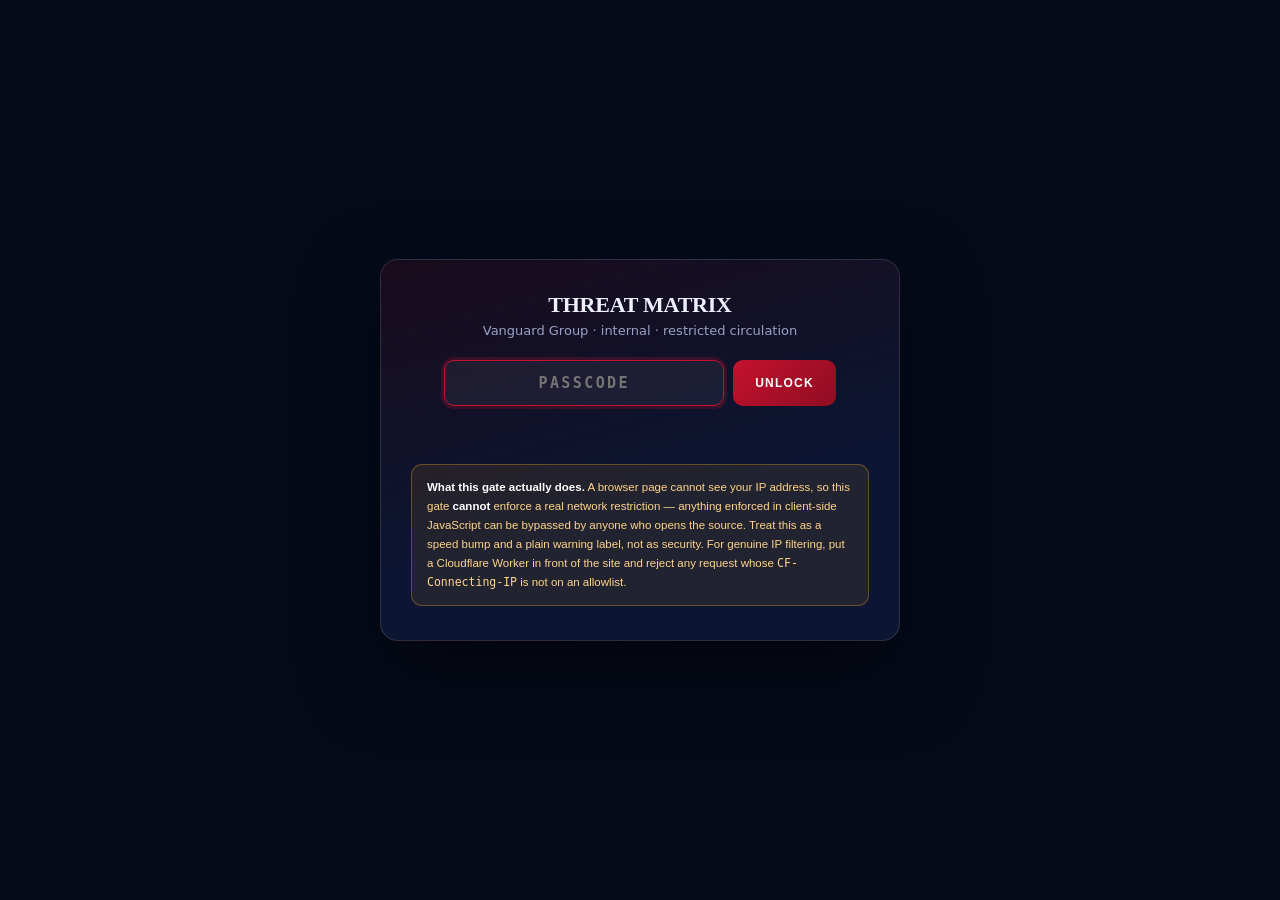
==== threat.html @ caf19727 "refactor: rename thread.html to threat.html, drop published IP from README - The page is a THREAT as" ====
<!DOCTYPE html>
<html lang="en">
<head>
<meta charset="utf-8">
<meta name="viewport" content="width=device-width,initial-scale=1">
<title>THREAT MATRIX — Vanguard Group (restricted)</title>
<meta name="robots" content="noindex,nofollow,noarchive">
<meta name="description" content="Restricted internal threat matrix.">
<link rel="stylesheet" href="styles.css?v=13">
<style>
  /* ---------- passcode gate ---------- */
  .gate{min-height:100vh;display:grid;place-items:center;padding:24px}
  .gate-card{
    width:min(520px,100%);padding:34px 30px;border-radius:18px;text-align:center;
    background:linear-gradient(165deg,rgba(196,18,46,.10),rgba(13,22,51,.96) 60%);
    border:1px solid rgba(255,255,255,.12);box-shadow:0 30px 80px rgba(0,0,0,.55);
  }
  .gate-card h1{margin:0 0 6px;font-size:22px;letter-spacing:-.01em}
  .gate-sub{margin:0 0 22px;color:var(--muted);font-size:13px}
  .gate-row{display:flex;gap:9px;justify-content:center}
  .gate-row input{
    flex:1;max-width:280px;padding:13px 15px;border-radius:10px;font:600 15px/1 ui-monospace,monospace;
    letter-spacing:.16em;text-align:center;color:var(--text);
    background:rgba(255,255,255,.05);border:1px solid rgba(255,255,255,.16);outline:none;
  }
  .gate-row input:focus{border-color:var(--red);box-shadow:0 0 0 3px rgba(196,18,46,.22)}
  .gate-row button{
    padding:13px 22px;border:0;border-radius:10px;cursor:pointer;
    font:800 12px/1 Inter,Arial,sans-serif;letter-spacing:.1em;color:#fff;
    background:linear-gradient(135deg,#C4122E,#8f0d22);
  }
  .gate-msg{min-height:20px;margin:14px 0 0;font:700 12px/1.4 Inter,Arial,sans-serif;color:#ff8fa8}
  .gate-msg.ok{color:#4ade80}
  .gate-warn{
    margin-top:24px;padding:13px 15px;border-radius:11px;text-align:left;
    background:rgba(255,176,32,.09);border:1px solid rgba(255,176,32,.3);
    font:500 11.5px/1.65 Inter,Arial,sans-serif;color:#ffd489;
  }
  .gate-warn b{color:#fff}

  /* ---------- matrix shell ---------- */
  .mx{max-width:1180px;margin:0 auto;padding:30px 20px 70px}
  .mx-head{display:flex;flex-wrap:wrap;gap:14px;align-items:center;justify-content:space-between;margin-bottom:26px}
  .mx-tag{
    display:inline-flex;align-items:center;gap:8px;padding:6px 13px;border-radius:999px;
    font:800 10px/1 Inter,Arial,sans-serif;letter-spacing:.16em;color:#fff;
    background:linear-gradient(90deg,#ff2d55,#8f0d22);
  }
  .mx-title{font-size:27px;margin:10px 0 4px;letter-spacing:-.02em}
  .mx-meta{color:var(--muted);font:600 11.5px/1.6 ui-monospace,monospace}
  .mx-lock{
    padding:8px 13px;border-radius:9px;cursor:pointer;
    font:700 11px/1 Inter,Arial,sans-serif;letter-spacing:.06em;
    color:var(--muted);background:rgba(255,255,255,.05);border:1px solid rgba(255,255,255,.14);
  }
  .mx-lock:hover{color:#fff;border-color:var(--red)}

  /* threat banner */
  .threat{
    position:relative;overflow:hidden;border-radius:15px;padding:20px 22px;margin-bottom:22px;
    background:linear-gradient(150deg,rgba(255,45,85,.16),rgba(13,22,51,.95) 62%);
    border:1px solid rgba(255,45,85,.42);
  }
  .threat::after{
    content:"";position:absolute;left:0;right:0;top:0;height:3px;
    background:linear-gradient(90deg,transparent,#ff2d55,#ffb020,#ff2d55,transparent);
    background-size:220% 100%;animation:sweep 3.2s linear infinite;
  }
  @keyframes sweep{0%{background-position:0 0}100%{background-position:220% 0}}
  .threat h3{margin:0 0 4px;font-size:16px;letter-spacing:.02em}
  .threat .axes{display:flex;flex-wrap:wrap;gap:9px;margin-top:13px}
  .axis{
    flex:1 1 230px;padding:12px 14px;border-radius:11px;
    background:rgba(0,0,0,.3);border:1px solid rgba(255,255,255,.12);
  }
  .axis small{display:block;font:800 9px/1.4 Inter,Arial,sans-serif;letter-spacing:.15em;color:var(--muted);margin-bottom:5px}
  .axis strong{display:block;font:800 14px/1.35 Inter,Arial,sans-serif;color:#fff}
  .axis .sub{margin-top:5px;font:600 11px/1.5 ui-monospace,monospace;color:#c9cfe8}

  /* corp dossier */
  .corp{
    margin-bottom:20px;border-radius:15px;overflow:hidden;
    background:rgba(13,22,51,.86);border:1px solid rgba(255,255,255,.1);
  }
  .corp-banner{
    position:relative;height:132px;display:flex;align-items:center;gap:18px;padding:0 22px;
    background:
      radial-gradient(1200px 200px at 12% 0%,rgba(199,0,0,.34),transparent 62%),
      linear-gradient(120deg,#180609,#0a1230 70%);
    border-bottom:1px solid rgba(255,255,255,.1);
  }
  .corp-banner::before{
    content:"";position:absolute;inset:0;pointer-events:none;opacity:.5;
    background:repeating-linear-gradient(115deg,rgba(255,255,255,.045) 0 2px,transparent 2px 16px);
  }
  .corp-logo{
    position:relative;flex:0 0 auto;width:78px;height:78px;border-radius:13px;
    display:grid;place-items:center;padding:9px;
    background:rgba(0,0,0,.45);border:1px solid rgba(255,255,255,.16);
  }
  .corp-logo img{max-width:100%;max-height:100%;object-fit:contain;filter:drop-shadow(0 4px 12px rgba(0,0,0,.6))}
  .corp-logo .fallback{font:800 15px/1.15 Inter,Arial,sans-serif;color:#fff;text-align:center;letter-spacing:.04em}
  .corp-id{position:relative}
  .corp-id h4{margin:0 0 5px;font-size:20px;color:#fff;letter-spacing:-.01em}
  .corp-id .meta{font:600 11.5px/1.6 ui-monospace,monospace;color:#c9cfe8}
  .corp-id .tags{display:flex;flex-wrap:wrap;gap:6px;margin-top:9px}
  .chip{
    padding:3px 9px;border-radius:999px;
    font:800 9px/1.7 Inter,Arial,sans-serif;letter-spacing:.12em;
    color:#cfe0ff;background:rgba(120,160,255,.14);border:1px solid rgba(120,160,255,.34);
  }
  .chip.red{color:#ffb3c1;background:rgba(255,45,85,.15);border-color:rgba(255,45,85,.42)}
  .chip.amber{color:#ffd489;background:rgba(255,176,32,.14);border-color:rgba(255,176,32,.4)}
  .corp-desc{padding:15px 22px 0;color:#c9cfe8;font:500 13px/1.7 Inter,Arial,sans-serif}
  .mx-grid{display:grid;gap:16px;grid-template-columns:repeat(auto-fit,minmax(300px,1fr));padding:16px 22px 20px}
  .panel{border-radius:12px;padding:14px 15px;background:rgba(255,255,255,.035);border:1px solid rgba(255,255,255,.1)}
  .panel h5{margin:0 0 11px;font:800 10px/1.4 Inter,Arial,sans-serif;letter-spacing:.15em;color:var(--muted)}
  .kv{display:flex;justify-content:space-between;gap:12px;padding:5px 0;border-bottom:1px dashed rgba(255,255,255,.08)}
  .kv:last-child{border-bottom:0}
  .kv span{font:500 11.5px/1.5 Inter,Arial,sans-serif;color:var(--muted)}
  .kv b{font:700 12.5px/1.5 ui-monospace,monospace;color:#eef1ff;text-align:right;word-break:break-word}
  .kv b.warn{color:#ffd489}
  .kv b.bad{color:#ff8fa8}
  .holders{display:grid;gap:7px}
  .holder{display:grid;grid-template-columns:1fr auto;gap:8px;align-items:center}
  .holder .nm{font:600 11.5px/1.4 Inter,Arial,sans-serif;color:#eef1ff;overflow:hidden;text-overflow:ellipsis;white-space:nowrap}
  .holder .pc{font:700 11px/1.4 ui-monospace,monospace;color:#c9cfe8}
  .hbar{grid-column:1/-1;height:4px;border-radius:3px;background:rgba(255,255,255,.09);overflow:hidden}
  .hbar i{display:block;height:100%;background:linear-gradient(90deg,#C4122E,#ff6b6b)}
  table.mx{width:100%;border-collapse:collapse;font:500 11.5px/1.5 Inter,Arial,sans-serif}
  table.mx th{
    text-align:left;padding:7px 8px;font:800 9px/1.4 Inter,Arial,sans-serif;letter-spacing:.13em;
    color:var(--muted);border-bottom:1px solid rgba(255,255,255,.12);text-transform:uppercase;
  }
  table.mx td{padding:7px 8px;border-bottom:1px solid rgba(255,255,255,.055);color:#dfe4f7}
  table.mx td.num{text-align:right;font-family:ui-monospace,monospace;white-space:nowrap}
  .mx-note{margin:16px 22px 20px;padding:11px 13px;border-radius:10px;background:rgba(255,176,32,.09);
    border:1px solid rgba(255,176,32,.3);font:500 11.5px/1.65 Inter,Arial,sans-serif;color:#ffd489}
  .mx-foot{margin-top:26px;padding-top:16px;border-top:1px solid rgba(255,255,255,.09);
    color:var(--muted);font:500 11px/1.7 Inter,Arial,sans-serif}
  .hidden{display:none !important}
</style>
</head>
<body>

<!-- ================= PASSCODE GATE ================= -->
<div class="gate" id="gate">
  <div class="gate-card">
    <h1>THREAT MATRIX</h1>
    <p class="gate-sub">Vanguard Group &middot; internal &middot; restricted circulation</p>
    <div class="gate-row">
      <input id="pw" type="password" inputmode="text" autocomplete="off" placeholder="PASSCODE" aria-label="Passcode">
      <button id="go" type="button">UNLOCK</button>
    </div>
    <p class="gate-msg" id="msg"></p>
    <div class="gate-warn">
      <b>What this gate actually does.</b> A browser page cannot see your IP address, so this
      gate <b>cannot</b> enforce a real network restriction — anything enforced in client-side
      JavaScript can be bypassed by anyone who opens the source. Treat this as a speed bump and a
      plain warning label, not as security. For genuine IP filtering, put a Cloudflare Worker in
      front of the site and reject any request whose <code>CF-Connecting-IP</code> is not on an
      allowlist.
    </div>
  </div>
</div>

<!-- ================= MATRIX ================= -->
<div class="hidden" id="matrix">
  <div class="mx">
    <div class="mx-head">
      <div>
        <span class="mx-tag">◈ COUNTER-THREAT ASSESSMENT</span>
        <h1 class="mx-title">Threat Matrix — <span style="color:#ff8fa8">Umbrella Corporation &amp; Technologies</span></h1>
        <div class="mx-meta" id="mxMeta">loading…</div>
      </div>
      <button class="mx-lock" id="relock" type="button">◈ RE-LOCK</button>
    </div>

    <section class="threat">
      <h3>&#9888; THREAT ASSESSMENT</h3>
      <div class="mx-meta" id="threatBasis"></div>
      <div class="axes" id="threatAxes"></div>
    </section>

    <div id="corps"></div>

    <div class="mx-foot">
      <b>Source of truth.</b> Every figure on this page is read from <code>data/umbrella.json</code>,
      generated by <code>tools/fetch-umbrella.mjs</code> against the AHD public v1 API and refreshed on
      the same 15-minute cycle as the main site. Nothing here is hand-entered.
      <br><br>
      <b>Banner limitation.</b> The AHD public endpoint exposes <code>logoUrl</code> and
      <code>brandColor</code> but <b>not</b> the corporation hero banner
      (<code>headerImageUrl</code>), which is only served from the cookie-authenticated in-game
      endpoint. Banners here are therefore generated from each corporation's registered brand colour
      rather than fetched, and <code>bannerUrl</code> is recorded as <code>null</code> in the data file.
      <br><br>
      <a href="index.html" style="color:#4f7bd6">&larr; Back to the Vanguard Group site</a>
    </div>
  </div>
</div>

<script>
(function () {
  'use strict';
  // SHA-256 of the passcode. The plaintext passcode is never stored in this file.
  var PW_HASH = '75bc1bc63fd61e6882198b454a2a4ad321d452ae698954132d033514d502a3bb';
  var SESSION_KEY = 'vg.threat.unlocked';
  var $ = function (s) { return document.querySelector(s); };

  function b64(buf) {
    var b = new Uint8Array(buf), s = '';
    for (var i = 0; i < b.length; i++) s += String.fromCharCode(b[i]);
    return btoa(s);
  }
  function sha256(str) {
    return crypto.subtle.digest('SHA-256', new TextEncoder().encode(str)).then(b64).then(function (h) {
      var hex = '';
      for (var i = 0; i < h.length; i++) hex += ('0' + h.charCodeAt(i).toString(16)).slice(-2);
      return hex;
    });
  }

  var unlocked = false;
  function unlock() {
    $('#gate').classList.add('hidden');
    $('#matrix').classList.remove('hidden');
    unlocked = true;
    render();
  }
  function lock() {
    sessionStorage.removeItem(SESSION_KEY);
    $('#matrix').classList.add('hidden');
    $('#gate').classList.remove('hidden');
    $('#pw').value = '';
    unlocked = false;
  }

  function attempt() {
    var v = $('#pw').value.trim();
    var msg = $('#msg');
    if (!v) { msg.textContent = 'Enter the passcode.'; msg.classList.remove('ok'); return; }
    sha256(v).then(function (h) {
      if (h === PW_HASH) {
        msg.textContent = 'ACCESS GRANTED';
        msg.classList.add('ok');
        try { sessionStorage.setItem(SESSION_KEY, '1'); } catch (e) {}
        setTimeout(unlock, 220);
      } else {
        msg.textContent = 'ACCESS DENIED — incorrect passcode.';
        msg.classList.remove('ok');
        $('#pw').select();
      }
    }).catch(function () {
      msg.textContent = 'Could not verify (needs a secure context).';
    });
  }
  $('#go').addEventListener('click', attempt);
  $('#pw').addEventListener('keydown', function (e) { if (e.key === 'Enter') attempt(); });
  $('#relock').addEventListener('click', lock);

  // ---------- rendering ----------
  var DATA = null;
  var fmt = function (n) {
    if (n == null || !isFinite(n)) return 'n/a';
    var a = Math.abs(n);
    return a >= 1e9 ? '$' + (n / 1e9).toFixed(2) + 'B'
      : a >= 1e6 ? '$' + (n / 1e6).toFixed(2) + 'M'
        : a >= 1e3 ? '$' + (n / 1e3).toFixed(1) + 'K'
          : '$' + Math.round(n).toLocaleString('en-US');
  };
  var esc = function (t) {
    return String(t == null ? '' : t).replace(/&/g, '&amp;').replace(/</g, '&lt;')
      .replace(/>/g, '&gt;').replace(/"/g, '&quot;');
  };
  var pct = function (n) { return n == null ? 'n/a' : n.toFixed(2) + '%'; };

  function axisCard(name, label, a, corps) {
    return '<div class="axis"><small>' + label + '</small>' +
      '<strong>' + esc(name) + '</strong>' +
      '<div class="sub">' + a.sectorCount + ' sectors &middot; ' +
      a.workers.toLocaleString('en-US') + ' workers<br>' +
      'anchor revenue ' + Math.round(a.revenue).toLocaleString('en-US') + ' / game day</div></div>';
  }

  function render() {
    if (!DATA) {
      fetch('data/umbrella.json?t=' + Date.now(), { cache: 'no-store' })
        .then(function (r) { if (!r.ok) throw new Error('HTTP ' + r.status); return r.json(); })
        .then(function (d) { DATA = d; paint(); })
        .catch(function (e) {
          $('#mxMeta').textContent = 'Could not load data/umbrella.json (' + e.message + ')';
        });
      return;
    }
    paint();
  }

  function paint() {
    var d = DATA, t = d.threat, g = d.group;
    $('#mxMeta').textContent = 'threat ' + t.classification + ' · turn ' + d.game.currentTurn +
      ' (' + d.game.gameDateLabel + ') · snapshot ' + new Date(d.updatedAt).toISOString().slice(0, 16).replace('T', ' ') + 'Z · ' +
      g.count + ' registered corporations';
    $('#threatBasis').textContent = t.basis + ' ' + t.bannerNote;

    $('#threatAxes').innerHTML =
      axisCard(t.threat.primary, 'PRIMARY THREAT', g.threatAxes.military) +
      axisCard(t.threat.secondary, 'SECONDARY THREAT', g.threatAxes.biochemical);

    $('#corps').innerHTML = d.corporations.map(function (c) {
      var logo = c.logoUrl
        ? '<img src="' + esc(c.logoUrl) + '" alt="' + esc(c.name) + '">'
        : '<span class="fallback">' + esc(c.name.split(' ')[0]) + '</span>';
      var brand = esc(c.brandColor || '#c70000');

      var kv = function (k, v, cls) {
        return '<div class="kv"><span>' + k + '</span><b class="' + (cls || '') + '">' + v + '</b></div>';
      };

      var holders = c.shareholders.slice(0, 8).map(function (h) {
        return '<div class="holder"><span class="nm">' + esc(h.name || 'unknown') + '</span>' +
          '<span class="pc">' + h.pct + '%</span>' +
          '<span class="hbar"><i style="width:' + Math.max(1, Math.min(100, h.pct)) + '%"></i></span></div>';
      }).join('');

      var rows = Object.keys(c.sectorsByType).sort(function (a, b) {
        return c.sectorsByType[b].revenue - c.sectorsByType[a].revenue;
      }).map(function (k) {
        var v = c.sectorsByType[k];
        var flag = THREAT_FLAG[k] || '';
        return '<tr><td>' + esc(k) + (flag ? ' ' + flag : '') + '</td>' +
          '<td class="num">' + v.sectorCount + '</td>' +
          '<td class="num">' + v.workers.toLocaleString('en-US') + '</td>' +
          '<td class="num">' + Math.round(v.revenue).toLocaleString('en-US') + '</td></tr>';
      }).join('');

      var liquid = c.cashOnHand != null && c.marketCapUsd ? (c.cashOnHand / c.marketCapUsd) * 100 : null;
      var liqCls = liquid == null ? '' : liquid < 0.2 ? 'bad' : liquid < 1 ? 'warn' : '';

      return '<article class="corp">' +
        '<div class="corp-banner" style="box-shadow:inset 0 -1px 0 ' + brand + '33">' +
          '<div class="corp-logo">' + logo + '</div>' +
          '<div class="corp-id"><h4>' + esc(c.name) + '</h4>' +
            '<div class="meta">CORP #' + c.id + ' · ' + esc(c.typeLabel || c.type || '') + ' · HQ ' +
              esc(c.headquartersState || c.countryId || '?') + ' · CEO ' + esc(c.ceo || 'vacant') + '</div>' +
            '<div class="tags">' +
              '<span class="chip">MARKET CAP ' + fmt(c.marketCapUsd) + '</span>' +
              '<span class="chip">REV ' + fmt(c.revenueUsd) + '/DAY</span>' +
              '<span class="chip">MARGIN ' + pct(c.marginPct) + '</span>' +
              '<span class="chip">WORKERS ' + (c.workers || 0).toLocaleString('en-US') + '</span>' +
              (c.creditRating ? '<span class="chip">RATING ' + esc(c.creditRating) + '</span>' : '') +
              (c.publicFloatPct != null ? '<span class="chip">FLOAT ' + c.publicFloatPct + '%</span>' : '') +
              (c.threatAxes.military.sectorCount ? '<span class="chip red">DEFENSE ×' + c.threatAxes.military.sectorCount + '</span>' : '') +
              (c.threatAxes.biochemical.sectorCount ? '<span class="chip red">CHEM/HEALTH ×' + c.threatAxes.biochemical.sectorCount + '</span>' : '') +
              (c.defaultedBonds ? '<span class="chip amber">BOND DEFAULT</span>' : '') +
            '</div>' +
          '</div>' +
        '</div>' +
        (c.description ? '<p class="corp-desc">' + esc(c.description) + '</p>' : '') +
        '<div class="mx-grid">' +
          '<div class="panel"><h5>FINANCIALS (USD)</h5>' +
            kv('Revenue / game day', fmt(c.revenueUsd)) +
            kv('Operating income', c.operatingIncome == null ? 'n/a' : '$' + Math.round(c.operatingIncome * (c.revenueUsd && c.revenue ? c.revenueUsd / c.revenue : 1)).toLocaleString('en-US')) +
            kv('Operating margin', pct(c.marginPct), c.marginPct != null && c.marginPct < 10 ? 'bad' : '') +
            kv('Market cap', fmt(c.marketCapUsd)) +
            kv('Cash on hand', fmt(c.cashOnHand), liqCls) +
            kv('Total debt', fmt(c.totalDebt)) +
            kv('Cash / market cap', pct(liquid), liqCls) +
            kv('Dividend rate', c.dividendRate != null ? c.dividendRate + '%' : '—') +
            kv('Local figures', c.currency + ' · anchor ' + Math.round(c.revenue || 0).toLocaleString('en-US') + '/day') +
          '</div>' +
          '<div class="panel"><h5>SHARE REGISTER</h5>' +
            kv('Share price', c.sharePrice == null ? 'n/a' : '$' + Number(c.sharePrice).toLocaleString('en-US')) +
            kv('Total shares', c.totalShares == null ? 'n/a' : Number(c.totalShares).toLocaleString('en-US')) +
            kv('Public float', c.publicFloatPct == null ? 'n/a' : c.publicFloatPct + '%') +
            kv('Credit rating', esc(c.creditRating || 'n/a') + (c.creditScore != null ? ' (' + c.creditScore + ')' : '')) +
            '<div style="height:9px"></div>' + (holders || '<span class="kv"><span>no register</span></span>') +
          '</div>' +
          '<div class="panel"><h5>SECTOR FOOTPRINT</h5>' +
            '<table class="mx"><thead><tr><th>Type</th><th style="text-align:right">#</th>' +
              '<th style="text-align:right">Workers</th><th style="text-align:right">Anchor rev/day</th></tr></thead>' +
              '<tbody>' + rows + '</tbody></table>' +
          '</div>' +
        '</div>' +
        (c.bannerUrl ? '' : '<p class="mx-note">Hero banner unavailable from the public API for this corporation — the banner strip above is generated from its registered brand colour ' + brand + ' instead of a fetched image.</p>') +
      '</article>';
    }).join('');
  }

  var THREAT_FLAG = {
    defense: '<span style="color:#ff8fa8">&#9679; MILITARY</span>',
    chemical_industries: '<span style="color:#ff8fa8">&#9679; BIOCHEM</span>',
    healthcare: '<span style="color:#ff8fa8">&#9679; BIOCHEM</span>'
  };

  if (location.protocol !== 'file:') {
    try { if (sessionStorage.getItem(SESSION_KEY) === '1') unlock(); } catch (e) {}
  }
  $('#pw').focus();
})();
</script>
</body>
</html>
---- styles.css ----
:root{
  --bg:#060b1a; --bg2:#0a1230; --card:#0d1633; --line:rgba(255,255,255,.09);
  --red:#C4122E; --red2:#8f0d22; --gold:#d4a94e; --text:#eef1ff; --muted:#9aa3c7;
  --green:#22c55e; --amber:#f59e0b; --radius:18px;
}
*{box-sizing:border-box}
html{scroll-behavior:smooth}
body{margin:0;background:var(--bg);color:var(--text);font-family:Inter,system-ui,-apple-system,Segoe UI,Roboto,Arial,sans-serif;overflow-x:hidden}
a{color:#ffb3c0}
h1,h2{font-family:"Playfair Display",Inter,serif;line-height:1.02;letter-spacing:-.02em}
h1{font-size:clamp(2.6rem,6vw,4.8rem);margin:18px 0}
h2{font-size:clamp(1.9rem,3.6vw,2.9rem);margin:10px 0 8px}
.red{color:#ff4d67}
.bg-grid{position:fixed;inset:0;background-image:linear-gradient(rgba(255,255,255,.035) 1px,transparent 1px),linear-gradient(90deg,rgba(255,255,255,.035) 1px,transparent 1px);background-size:44px 44px;mask-image:radial-gradient(ellipse 90% 70% at 50% 0%,black 40%,transparent 100%);pointer-events:none;z-index:0}
.bg-glow{position:fixed;inset:0;background:radial-gradient(700px 380px at 20% 0%,rgba(196,18,46,.28),transparent 70%),radial-gradient(600px 400px at 90% 20%,rgba(62,80,255,.18),transparent 70%);pointer-events:none;z-index:0}
main,header.topbar,footer{position:relative;z-index:1}
.topbar{display:flex;gap:10px;align-items:center;justify-content:center;padding:9px 16px;font-size:.82rem;background:linear-gradient(90deg,#12060b,#2a0a14,#12060b);border-bottom:1px solid var(--line);color:#ffd7de;text-align:center}
.topbar a{color:#fff;font-weight:700}
.pulse-dot{width:9px;height:9px;border-radius:50%;background:var(--green);box-shadow:0 0 0 0 rgba(34,197,94,.7);animation:pulse 1.8s infinite}
@keyframes pulse{70%{box-shadow:0 0 0 10px rgba(34,197,94,0)}100%{box-shadow:0 0 0 0 rgba(34,197,94,0)}}
.nav{position:sticky;top:0;z-index:50;background:rgba(6,11,26,.82);backdrop-filter:blur(14px);border-bottom:1px solid var(--line)}
.nav-inner{max-width:1180px;margin:0 auto;display:flex;align-items:center;justify-content:space-between;padding:12px 20px}
.brand{display:flex;align-items:center;gap:12px;text-decoration:none;color:var(--text)}
.brand-mark svg{width:42px;height:42px;display:block}
.brand-text strong{display:block;font-size:1.15rem;letter-spacing:2px}
.brand-text small{display:block;font-size:.62rem;letter-spacing:2.2px;color:var(--muted)}
.nav-links{display:flex;gap:22px;align-items:center}
.nav-links a{color:var(--muted);text-decoration:none;font-weight:600;font-size:.92rem}
.nav-links a:hover{color:#fff}
.btn{display:inline-flex;align-items:center;justify-content:center;gap:8px;border-radius:12px;padding:10px 18px;font-weight:800;text-decoration:none;border:1px solid transparent;cursor:pointer;font-size:.92rem;transition:.18s}
.btn-red{background:linear-gradient(180deg,#e01a3a,var(--red));color:#fff;box-shadow:0 8px 28px rgba(196,18,46,.4)}
.btn-red:hover{transform:translateY(-1px);filter:brightness(1.08)}
.btn-ghost{background:rgba(255,255,255,.06);color:#fff;border-color:var(--line)}
.btn-ghost:hover{background:rgba(255,255,255,.12)}
.btn-lg{padding:14px 24px;font-size:1rem;border-radius:14px}
.btn-sm{padding:8px 14px;font-size:.82rem}
.nav-toggle{display:none;background:none;border:1px solid var(--line);color:#fff;border-radius:10px;padding:8px 12px}
.mobile-menu{display:none;flex-direction:column;padding:10px 20px 16px;gap:10px}
.mobile-menu a{color:#fff;text-decoration:none;padding:10px;background:rgba(255,255,255,.05);border-radius:10px}
.hero{padding:34px 0 0}
.hero-inner{max-width:1180px;margin:0 auto;display:grid;grid-template-columns:1.05fr .95fr;gap:36px;padding:28px 20px 20px;align-items:start}
.badge-row{display:flex;gap:10px;flex-wrap:wrap}
.badge{font-size:.72rem;font-weight:800;letter-spacing:1.2px;padding:8px 12px;border-radius:999px}
.badge-red{background:rgba(196,18,46,.18);border:1px solid rgba(196,18,46,.5);color:#ff8fa3}
.badge-ghost{background:rgba(255,255,255,.06);border:1px solid var(--line);color:var(--muted)}
.lede{color:#c6cdeeff;font-size:1.08rem;line-height:1.65;max-width:560px}
.lede a{color:#fff}
.hero-cta{display:flex;gap:12px;margin:22px 0;flex-wrap:wrap}
.hero-reqs{display:flex;gap:0;border:1px solid var(--line);border-radius:16px;overflow:hidden;background:rgba(255,255,255,.03);max-width:560px}
.hero-reqs div{flex:1;padding:14px;text-align:center;border-right:1px solid var(--line)}
.hero-reqs div:last-child{border-right:0}
.hero-reqs strong{display:block;font-size:1.3rem}
.hero-reqs span{font-size:.72rem;color:var(--muted);letter-spacing:.6px;text-transform:uppercase}
.terminal-card{background:linear-gradient(180deg,#101a3d,#0a1030);border:1px solid rgba(255,255,255,.12);border-radius:20px;overflow:hidden;box-shadow:0 24px 80px rgba(0,0,0,.5)}
.terminal-head{display:flex;align-items:center;gap:12px;padding:12px 16px;font-size:.72rem;letter-spacing:1px;color:var(--muted);border-bottom:1px solid var(--line);font-weight:800}
.dots{display:flex;gap:6px}.dots i{width:10px;height:10px;border-radius:50%;background:#ff5f57;display:block}.dots i:nth-child(2){background:#febc2e}.dots i:nth-child(3){background:#28c840}
.live{margin-left:auto;color:#7dffb0;border:1px solid rgba(34,197,94,.4);padding:4px 10px;border-radius:999px;font-size:.65rem}
.terminal-body{padding:16px}
.t-row{display:grid;grid-template-columns:1.3fr 1fr 1fr .7fr;padding:10px 8px;border-radius:10px;font-size:.86rem;align-items:center}
.t-row:nth-child(even){background:rgba(255,255,255,.03)}
.t-head{color:var(--muted);font-size:.68rem;letter-spacing:1px;font-weight:800}
.t-name{font-weight:700;display:flex;align-items:center;gap:8px}
.v-dot,.b-dot,.j-dot,.vl-dot{width:9px;height:9px;border-radius:50%;display:inline-block}
.v-dot{background:#ff4d67}.b-dot{background:#60a5fa}.j-dot{background:var(--green)}.vl-dot{background:var(--amber)}.pf-dot{background:#d946ef}.abc-dot{background:#00e676}.ra-dot{background:#ff0000}.ka-dot{background:#ec4899}.to-dot{background:#fef100}.misa-dot{background:#0161fd}.napo-dot{background:#4576c4}
.live-dim{color:var(--muted);border-color:var(--line);background:rgba(255,255,255,.03);box-shadow:none;font-variant-numeric:tabular-nums}
.wip{background:rgba(245,158,11,.14);color:#fbbf24;border:1px solid rgba(245,158,11,.35);padding:3px 10px;border-radius:999px;font-size:.72rem;font-weight:800;letter-spacing:1px;animation:wipPulse 2s infinite;display:inline-block}
@keyframes wipPulse{50%{opacity:.55}}
.wip-inline{background:rgba(245,158,11,.18);color:#fcd34d;border:1px solid rgba(245,158,11,.4);padding:1px 8px;border-radius:999px;font-size:.75em;font-weight:800}
.up{color:#7dffb0;font-weight:800}
.down{color:#ff8fa3;font-weight:800}
.t-note{margin:12px 2px;color:var(--muted);font-size:.82rem}
.t-req{margin-top:12px;background:rgba(196,18,46,.1);border:1px solid rgba(196,18,46,.35);border-radius:14px;padding:12px 14px;font-size:.82rem}
.t-req strong{color:#fff}
.bar{height:8px;background:rgba(255,255,255,.1);border-radius:999px;margin:8px 0;overflow:hidden}
.bar-fill{height:100%;background:linear-gradient(90deg,var(--red),#ff6b85)}
.official-strip{display:flex;align-items:center;gap:12px;margin-top:14px;padding:10px 14px;background:#fff;border-radius:14px;color:#333;font-size:.8rem;font-weight:600}
.official-strip img{height:30px;object-fit:contain;background:#fff}
.ticker-wrap{margin-top:26px;border-top:1px solid var(--line);border-bottom:1px solid var(--line);background:rgba(0,0,0,.4);overflow:hidden;white-space:nowrap}
.ticker{display:inline-flex;gap:18px;padding:12px 20px;font-size:.8rem;font-weight:700;letter-spacing:.8px;color:#ffd7de;animation:tick 28s linear infinite}
@keyframes tick{to{transform:translateX(-50%)}}
.section{padding:72px 0}
.container{max-width:1180px;margin:0 auto;padding:0 20px}
.container.narrow{max-width:820px}
.kicker{color:var(--gold);font-weight:800;letter-spacing:2.5px;font-size:.75rem;margin:0}
.sub{color:var(--muted);max-width:680px;line-height:1.6}
.section-dark{background:linear-gradient(180deg,rgba(255,255,255,.02),rgba(0,0,0,.25));border-top:1px solid var(--line);border-bottom:1px solid var(--line)}
.grid-3{display:grid;grid-template-columns:repeat(3,1fr);gap:18px;margin-top:28px}
.grid-2{display:grid;grid-template-columns:1fr 1fr;gap:18px;margin-top:28px}
.card,.req,.member,.apply-card{background:var(--card);border:1px solid var(--line);border-radius:var(--radius);padding:22px}
.card .icon{font-size:1.6rem;background:rgba(196,18,46,.15);width:46px;height:46px;display:grid;place-items:center;border-radius:12px;border:1px solid rgba(196,18,46,.3)}
.card h3,.req h3,.member h3{margin:12px 0 8px}
.card p,.req p,.member p,.apply-card p{color:var(--muted);line-height:1.6;font-size:.94rem}
.req{position:relative;overflow:hidden}
.req-num{font-size:.7rem;letter-spacing:2px;color:var(--gold);font-weight:800}
.req-tag{margin-top:14px;display:inline-block;font-size:.68rem;font-weight:800;letter-spacing:1.2px;background:rgba(196,18,46,.16);border:1px solid rgba(196,18,46,.4);color:#ff8fa3;padding:6px 10px;border-radius:999px}
.checker{margin-top:26px;display:grid;grid-template-columns:1.1fr .9fr;gap:0;border:1px solid rgba(196,18,46,.35);border-radius:22px;overflow:hidden;background:linear-gradient(180deg,#141d45,#0b1130)}
.checker-left{padding:26px}
.checker-right{background:rgba(0,0,0,.3);padding:26px;display:flex}
.checker label{display:block;font-size:.82rem;color:var(--muted);margin:12px 0 4px;font-weight:600}
.checker input[type=text],.checker input[type=number],.checker input:not([type]),.apply-card input,.mail-gen textarea{width:100%;padding:12px 14px;border-radius:12px;border:1px solid var(--line);background:rgba(255,255,255,.05);color:#fff;font-size:.95rem;outline:none}
.checker input:focus,.apply-card input:focus,.mail-gen textarea:focus{border-color:var(--red)}
.two{display:grid;grid-template-columns:1fr 1fr;gap:12px}
.checks{margin:10px 0 16px;display:grid;gap:8px}
.chk{display:flex !important;align-items:center;gap:10px;background:rgba(255,255,255,.04);padding:10px 12px !important;border-radius:12px;border:1px solid var(--line);cursor:pointer;color:#fff !important;margin:0 !important}
.chk input{width:18px;height:18px;accent-color:var(--red)}
.checker select,.apply-card select,.mail-gen select{width:100%;padding:12px 14px;border-radius:12px;border:1px solid var(--line);background:rgba(255,255,255,.05);color:#fff;font-size:.95rem;outline:none;margin-top:4px}
.checker select option,.apply-card select option{background:#0d1633}
.search-block{border:1px dashed rgba(255,255,255,.2);border-radius:14px;padding:14px;margin-bottom:14px}
.q-results{display:grid;gap:6px;margin-top:8px}
.q-item{display:flex;justify-content:space-between;gap:10px;align-items:center;background:rgba(255,255,255,.04);border:1px solid var(--line);border-radius:10px;padding:8px 12px;cursor:pointer;font-size:.86rem}
.q-item:hover{border-color:var(--red)}
.q-item small{color:var(--muted);font-family:ui-monospace,monospace}
.big-count{font-family:ui-monospace,Consolas,monospace;font-size:2rem;font-weight:800;margin:6px 0}
.chart-card{background:var(--card);border:1px solid var(--line);border-radius:var(--radius);padding:18px;margin-top:18px}
.chart-card h4{margin:0 0 8px;font-size:.95rem}
.chart svg{width:100%;height:auto;display:block}
.chart-legend{display:flex;flex-wrap:wrap;gap:8px;margin-top:8px;font-size:.72rem;color:var(--muted)}
.chart-legend b{display:inline-block;width:10px;height:10px;border-radius:3px;margin-right:5px}
.chart-legend span{cursor:default;padding:2px 6px;border-radius:8px}
.chart-legend span:hover{background:rgba(255,255,255,.08)}
.chart-tip{position:fixed;z-index:200;pointer-events:none;background:#0a1030;border:1px solid rgba(255,255,255,.2);border-radius:10px;padding:8px 12px;font-size:.76rem;line-height:1.5;color:#eef1ff;box-shadow:0 10px 30px rgba(0,0,0,.5);max-width:240px}
.chart-tip strong{display:block;font-size:.8rem;margin-bottom:2px}
.chart-tip div{white-space:nowrap}
.chart-tip b{display:inline-block;width:9px;height:9px;border-radius:3px;margin-right:6px}
.verdict{flex:1;border:1px dashed rgba(255,255,255,.2);border-radius:16px;padding:20px;text-align:left}
.v-label{font-size:.68rem;letter-spacing:2px;color:var(--muted);font-weight:800}
.verdict strong{display:block;font-size:1.5rem;margin:8px 0}
.verdict.pass strong{color:#7dffb0}.verdict.fail strong{color:#ff8fa3}
.verdict p{color:var(--muted);line-height:1.6}
.members .member{text-align:left}
.m-top{display:flex;justify-content:space-between;align-items:center;font-size:.68rem;font-weight:800;letter-spacing:1px;color:var(--muted)}
.live-dot{color:#7dffb0}
.m-logo{margin:16px 0;background:#fff;border-radius:14px;padding:14px;display:flex;align-items:center;justify-content:center;min-height:74px}
.m-logo.blackrock{font-weight:900;color:#111;font-size:1.3rem;letter-spacing:.5px;flex-direction:column;line-height:1}
.m-logo.blackrock span{font-size:.65rem;letter-spacing:4px;color:#555;margin-top:4px}
.m-logo.deere{flex-direction:column;color:#1a5d1a;font-weight:900;font-size:1.25rem;line-height:1}
.m-logo.deere span:last-child{font-size:.6rem;letter-spacing:3px;color:#333}
.deere-mark{font-size:1.6rem}
.m-logo.vermont{flex-direction:column;color:#0c6b3c;font-weight:900;font-size:1.2rem;line-height:1}
.m-logo.vermont span{font-size:.6rem;letter-spacing:3px;color:#333}
.m-logo img{max-height:52px;max-width:100%;object-fit:contain}
.member.dead{opacity:.82;border-color:rgba(255,77,109,.55)}
.member.dead .m-logo{filter:grayscale(1) brightness(.85)}
.m-logo.kanso{flex-direction:column;color:#be185d;font-weight:900;font-size:1.6rem;line-height:1}
.m-logo.kanso span{font-size:.6rem;letter-spacing:3px;color:#333;font-family:Inter,Arial,sans-serif}
.m-desc{min-height:72px}
.table-title{font-size:1.05rem;margin:26px 0 4px}
.table-scroll{overflow-x:auto}
.control-table{width:100%;border-collapse:collapse;margin:10px 0 4px;font-size:.88rem;background:var(--card);border:1px solid var(--line);border-radius:14px;overflow:hidden}
.control-table th{font-size:.66rem;letter-spacing:1.4px;text-transform:uppercase;color:var(--muted);text-align:left;padding:10px 14px;border-bottom:1px solid var(--line)}
.control-table td{padding:10px 14px;border-bottom:1px solid rgba(255,255,255,.05)}
.control-table tr:last-child td{border-bottom:0}
.control-table td.num,.control-table th.num{text-align:right;font-family:ui-monospace,Consolas,monospace;white-space:nowrap}
.stamp{display:inline-block;font-size:.66rem;font-weight:800;letter-spacing:1.2px;padding:4px 10px;border-radius:999px;border:1px solid var(--line);color:var(--muted);white-space:nowrap}
.stamp.pass{color:#7dffb0;border-color:rgba(34,197,94,.45);background:rgba(34,197,94,.08)}
.stamp.na{color:#fcd34d;border-color:rgba(245,158,11,.4);background:rgba(245,158,11,.08)}
.note{color:var(--muted);font-size:.82rem;margin:4px 0 0}
.ties{display:grid;gap:8px;margin:10px 0}
.tie-row{display:flex;gap:10px;align-items:baseline;background:var(--card);border:1px solid var(--line);border-radius:12px;padding:9px 14px;font-size:.86rem;flex-wrap:wrap}
.tie-from{font-weight:800}
.tie-link{color:var(--muted)}
.tie-to{font-weight:600}
.tie-group{font-size:.68rem;font-weight:800;letter-spacing:1.6px;color:var(--gold);margin:12px 0 2px}
.m-stats{display:grid;grid-template-columns:1fr 1fr 1fr;gap:10px;margin-top:14px}
.m-stats div{background:rgba(255,255,255,.04);border:1px solid var(--line);border-radius:12px;padding:10px;text-align:center}
.m-stats small{display:block;color:var(--muted);font-size:.62rem;letter-spacing:1px;font-weight:800}
.m-stats strong{font-size:.9rem}
.member.featured{border-color:rgba(212,169,78,.5);background:linear-gradient(180deg,#171f4a,#0d1433)}
.wip-banner{margin-top:18px;padding:14px 18px;border-radius:14px;background:rgba(245,158,11,.1);border:1px solid rgba(245,158,11,.35);color:#fde68a;font-size:.88rem}
.apply-card code{background:rgba(0,0,0,.5);padding:6px 10px;border-radius:8px;border:1px solid var(--line);color:#fff}
.code-row{display:flex;gap:10px;align-items:center;margin:12px 0}
.apply-list{list-style:none;padding:0;margin:12px 0 0;display:grid;gap:8px;color:#c6cdEE;font-size:.9rem}
.mail-gen{margin-top:14px;display:grid;gap:10px}
.mail-gen label{font-size:.8rem;color:var(--muted);font-weight:600}
.mail-gen textarea{resize:vertical;font-family:ui-monospace,Consolas,monospace}
.warn{margin-top:18px;padding:16px 18px;border-radius:14px;background:rgba(196,18,46,.12);border:1px solid rgba(196,18,46,.45);font-weight:600}
.faq details{background:var(--card);border:1px solid var(--line);border-radius:14px;padding:16px 18px;margin:10px 0}
.faq summary{cursor:pointer;font-weight:800}
.faq p{color:var(--muted);line-height:1.6}
footer{border-top:1px solid var(--line);background:#040814;padding:36px 0 0}
.foot-grid{display:grid;grid-template-columns:1.4fr 1fr 1fr;gap:20px}
.foot-grid p{color:var(--muted);font-size:.88rem;line-height:1.6}
.foot-base{text-align:center;padding:18px;color:var(--muted);font-size:.78rem;border-top:1px solid var(--line);margin-top:28px}
.reveal{opacity:0;transform:translateY(18px);transition:.6s}
.reveal.visible{opacity:1;transform:none}
@media(max-width:960px){
  .hero-inner,.grid-3,.grid-2,.checker,.foot-grid{grid-template-columns:1fr}
  .nav-links{display:none}.nav-toggle{display:block}
  .mobile-menu.open{display:flex}
  .m-desc{min-height:0}
}

/* ---- BANKRUPTCY WATCH ---- */
#bankruptcy .alarm-title{display:flex;align-items:center;gap:14px;letter-spacing:-.02em}
.alarm-mark{
  display:inline-grid;place-items:center;width:52px;height:52px;flex:0 0 52px;
  border-radius:12px;font-size:26px;color:#fff;
  background:linear-gradient(145deg,#ff2d55,#8f0d22);
  box-shadow:0 0 0 1px rgba(255,45,85,.6),0 0 26px rgba(255,45,85,.55);
  animation:alarmPulse 1.6s ease-in-out infinite;
}
@keyframes alarmPulse{
  0%,100%{box-shadow:0 0 0 1px rgba(255,45,85,.6),0 0 22px rgba(255,45,85,.45)}
  50%{box-shadow:0 0 0 1px rgba(255,45,85,.95),0 0 40px rgba(255,45,85,.85)}
}
.bankrupt-grid{display:grid;gap:16px;grid-template-columns:repeat(auto-fit,minmax(300px,1fr));margin-top:26px}
.bankrupt-card{
  position:relative;overflow:hidden;border-radius:14px;padding:18px 18px 16px;
  background:linear-gradient(160deg,rgba(255,45,85,.14),rgba(13,22,51,.92) 62%);
  border:1px solid rgba(255,45,85,.42);
}
.bankrupt-card::before{
  content:"";position:absolute;inset:0;pointer-events:none;
  background:repeating-linear-gradient(135deg,rgba(255,45,85,.10) 0 12px,transparent 12px 26px);
}
.bankrupt-card::after{
  content:"";position:absolute;left:0;right:0;top:0;height:3px;
  background:linear-gradient(90deg,transparent,#ff2d55,#ffb020,#ff2d55,transparent);
  background-size:220% 100%;animation:sweep 3.2s linear infinite;
}
@keyframes sweep{0%{background-position:0 0}100%{background-position:220% 0}}
.bk-badge{
  display:inline-flex;align-items:center;gap:7px;margin-bottom:10px;padding:5px 11px;
  border-radius:999px;font:800 10.5px/1 Inter,Arial,sans-serif;letter-spacing:.14em;
  color:#fff;background:linear-gradient(90deg,#ff2d55,#8f0d22);
  box-shadow:0 0 0 1px rgba(255,255,255,.18),0 6px 18px rgba(255,45,85,.35);
}
.bk-badge .blip{width:7px;height:7px;border-radius:50%;background:#fff;animation:blip 1.1s steps(1) infinite}
@keyframes blip{0%,49%{opacity:1}50%,100%{opacity:.15}}
.bankrupt-card h4{margin:0 0 2px;font-size:17px;color:#fff;letter-spacing:-.01em}
.bk-since{margin:0 0 12px;font:600 11px/1.4 ui-monospace,monospace;color:#ffb020;letter-spacing:.06em}
.bk-grid{display:grid;grid-template-columns:repeat(2,minmax(0,1fr));gap:8px 12px;position:relative}
.bk-grid div{min-width:0}
.bk-grid small{display:block;font:700 9px/1.3 Inter,Arial,sans-serif;letter-spacing:.13em;color:var(--muted)}
.bk-grid strong{display:block;font:700 13.5px/1.35 ui-monospace,monospace;color:#eef1ff;word-break:break-word}
.bk-grid strong.stale{color:#ff8fa8;text-decoration:line-through;text-decoration-color:rgba(255,143,168,.5)}
.bk-foot{margin:14px 0 0;padding-top:12px;border-top:1px dashed rgba(255,45,85,.32);
  font:500 11.5px/1.6 Inter,Arial,sans-serif;color:#c9cfe8;position:relative}
.bk-idreuse{margin-top:10px;padding:9px 11px;border-radius:9px;
  background:rgba(255,176,32,.11);border:1px solid rgba(255,176,32,.34);
  font:600 11px/1.5 ui-monospace,monospace;color:#ffd489;position:relative}
.distress-strip{display:grid;gap:10px;margin-top:16px}
.distress-row{
  display:flex;flex-wrap:wrap;align-items:center;gap:10px;padding:11px 14px;border-radius:11px;
  background:rgba(255,176,32,.09);border:1px solid rgba(255,176,32,.32);
  font:600 12px/1.5 Inter,Arial,sans-serif;color:#ffd489;
}
.distress-row b{color:#fff;letter-spacing:.02em}
.distress-row .dk{
  padding:2px 8px;border-radius:999px;font:800 9.5px/1.6 Inter,Arial,sans-serif;letter-spacing:.12em;
  color:#2a1a00;background:#ffb020;
}
#bankruptFoot{margin-top:14px;color:var(--muted);font-size:11.5px}
@media(prefers-reduced-motion:reduce){
  .alarm-mark,.bankrupt-card::after,.bk-badge .blip{animation:none}
}

/* ---- roster additions: brand-tinted logo blocks, new ticker dots, wound-up cards ---- */
.vr-dot{background:#ec4899}
.tw-dot{background:#f59e0b}
.m-logo[style*="--brand"]{
  display:flex;flex-direction:column;align-items:center;gap:3px;
  padding:9px 12px;border-radius:11px;
  background:linear-gradient(150deg,color-mix(in srgb,var(--brand) 22%,transparent),rgba(13,22,51,.5));
  border:1px solid color-mix(in srgb,var(--brand) 55%,transparent);
  font:800 13px/1.15 Inter,Arial,sans-serif;letter-spacing:.07em;color:#eef1ff;text-align:center;
}
.m-logo[style*="--brand"] span{font:700 8px/1 Inter,Arial,sans-serif;letter-spacing:.18em;color:#9aa3c7}
.m-logo img{filter:drop-shadow(0 3px 9px rgba(0,0,0,.45))}
.was-tag{
  display:inline-block;margin-left:7px;padding:2px 8px;border-radius:999px;vertical-align:middle;
  font:700 9.5px/1.6 Inter,Arial,sans-serif;letter-spacing:.09em;
  color:#ffd489;background:rgba(255,176,32,.14);border:1px solid rgba(255,176,32,.4);
}
.live-dot.dot-dead{color:#ff8fa8;background:rgba(255,45,85,.12);border-color:rgba(255,45,85,.45)}
.member.dead{
  position:relative;opacity:.72;
  border-color:rgba(255,45,85,.4);
  background:linear-gradient(165deg,rgba(255,45,85,.09),rgba(10,18,48,.94) 60%);
}
.member.dead::after{
  content:"";position:absolute;inset:0;border-radius:inherit;pointer-events:none;
  background:repeating-linear-gradient(135deg,rgba(255,45,85,.08) 0 10px,transparent 10px 22px);
}
.member.dead h3{color:#ff9db4;text-decoration:line-through;text-decoration-color:rgba(255,157,180,.55)}
.member.dead .m-stats strong{color:#c9cfe8}
.member.dead .m-stats{opacity:.82}
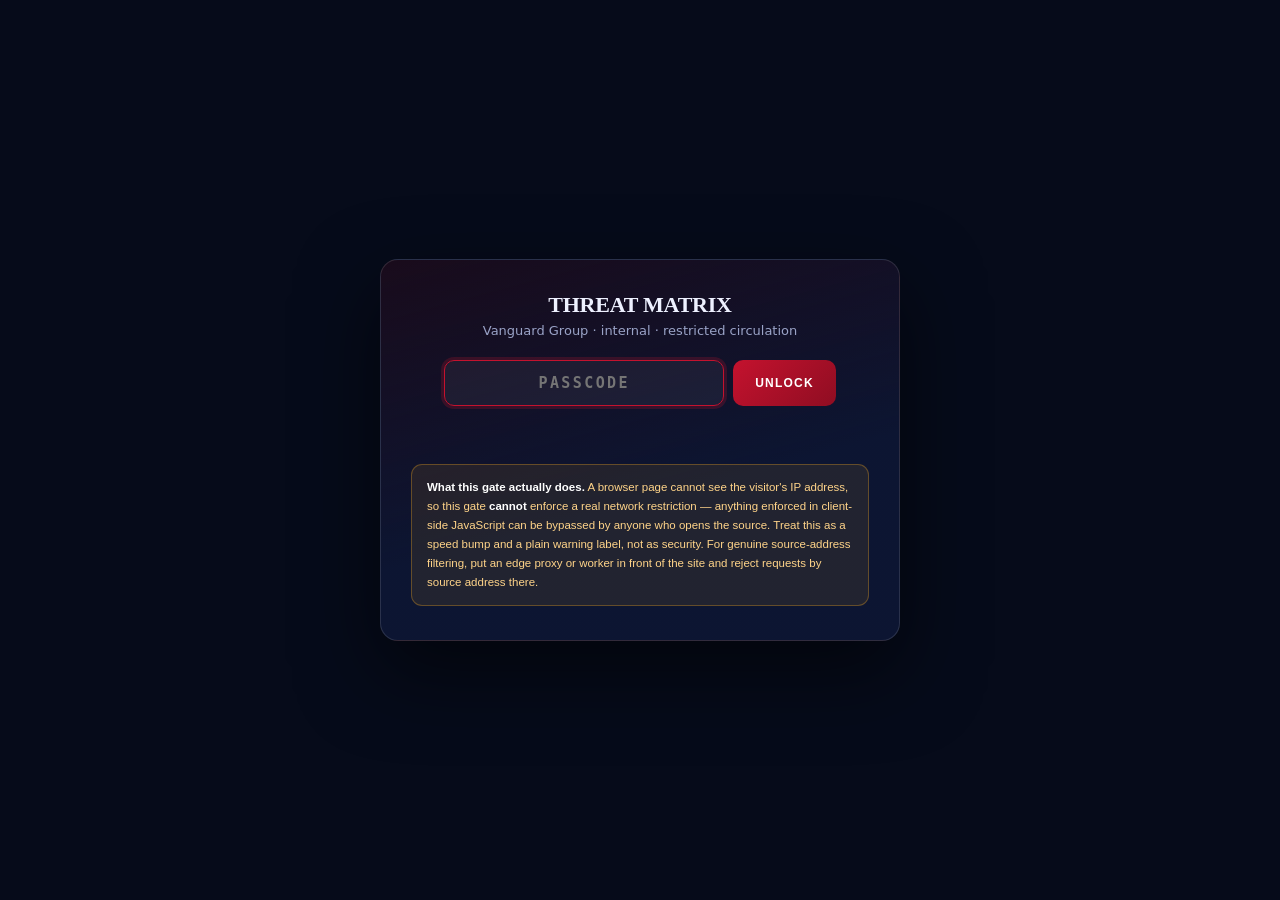
==== commit 79d683c4: "feat: add-corporation roster, full-fidelity intel dossiers, threat = biochemical Add companies yours" ====
--- a/threat.html
+++ b/threat.html
@@ -6,114 +6,106 @@
 <title>THREAT MATRIX — Vanguard Group (restricted)</title>
 <meta name="robots" content="noindex,nofollow,noarchive">
 <meta name="description" content="Restricted internal threat matrix.">
-<link rel="stylesheet" href="styles.css?v=13">
+<link rel="stylesheet" href="styles.css?v=14">
 <style>
-  /* ---------- passcode gate ---------- */
   .gate{min-height:100vh;display:grid;place-items:center;padding:24px}
-  .gate-card{
-    width:min(520px,100%);padding:34px 30px;border-radius:18px;text-align:center;
+  .gate-card{width:min(520px,100%);padding:34px 30px;border-radius:18px;text-align:center;
     background:linear-gradient(165deg,rgba(196,18,46,.10),rgba(13,22,51,.96) 60%);
-    border:1px solid rgba(255,255,255,.12);box-shadow:0 30px 80px rgba(0,0,0,.55);
-  }
+    border:1px solid rgba(255,255,255,.12);box-shadow:0 30px 80px rgba(0,0,0,.55)}
   .gate-card h1{margin:0 0 6px;font-size:22px;letter-spacing:-.01em}
   .gate-sub{margin:0 0 22px;color:var(--muted);font-size:13px}
   .gate-row{display:flex;gap:9px;justify-content:center}
-  .gate-row input{
-    flex:1;max-width:280px;padding:13px 15px;border-radius:10px;font:600 15px/1 ui-monospace,monospace;
-    letter-spacing:.16em;text-align:center;color:var(--text);
-    background:rgba(255,255,255,.05);border:1px solid rgba(255,255,255,.16);outline:none;
-  }
+  .gate-row input{flex:1;max-width:280px;padding:13px 15px;border-radius:10px;
+    font:600 15px/1 ui-monospace,monospace;letter-spacing:.16em;text-align:center;color:var(--text);
+    background:rgba(255,255,255,.05);border:1px solid rgba(255,255,255,.16);outline:none}
   .gate-row input:focus{border-color:var(--red);box-shadow:0 0 0 3px rgba(196,18,46,.22)}
-  .gate-row button{
-    padding:13px 22px;border:0;border-radius:10px;cursor:pointer;
+  .gate-row button,.btn{padding:13px 22px;border:0;border-radius:10px;cursor:pointer;
     font:800 12px/1 Inter,Arial,sans-serif;letter-spacing:.1em;color:#fff;
-    background:linear-gradient(135deg,#C4122E,#8f0d22);
-  }
+    background:linear-gradient(135deg,#C4122E,#8f0d22)}
+  .btn.ghost{background:rgba(255,255,255,.07);border:1px solid rgba(255,255,255,.16);color:var(--muted)}
+  .btn.sm{padding:9px 14px;font-size:10.5px}
+  .btn:disabled{opacity:.45;cursor:not-allowed}
   .gate-msg{min-height:20px;margin:14px 0 0;font:700 12px/1.4 Inter,Arial,sans-serif;color:#ff8fa8}
   .gate-msg.ok{color:#4ade80}
-  .gate-warn{
-    margin-top:24px;padding:13px 15px;border-radius:11px;text-align:left;
+  .gate-warn{margin-top:24px;padding:13px 15px;border-radius:11px;text-align:left;
     background:rgba(255,176,32,.09);border:1px solid rgba(255,176,32,.3);
-    font:500 11.5px/1.65 Inter,Arial,sans-serif;color:#ffd489;
-  }
+    font:500 11.5px/1.65 Inter,Arial,sans-serif;color:#ffd489}
   .gate-warn b{color:#fff}
 
-  /* ---------- matrix shell ---------- */
-  .mx{max-width:1180px;margin:0 auto;padding:30px 20px 70px}
-  .mx-head{display:flex;flex-wrap:wrap;gap:14px;align-items:center;justify-content:space-between;margin-bottom:26px}
-  .mx-tag{
-    display:inline-flex;align-items:center;gap:8px;padding:6px 13px;border-radius:999px;
+  .mx{max-width:1240px;margin:0 auto;padding:30px 20px 70px}
+  .mx-head{display:flex;flex-wrap:wrap;gap:14px;align-items:center;justify-content:space-between;margin-bottom:24px}
+  .mx-tag{display:inline-flex;align-items:center;gap:8px;padding:6px 13px;border-radius:999px;
     font:800 10px/1 Inter,Arial,sans-serif;letter-spacing:.16em;color:#fff;
-    background:linear-gradient(90deg,#ff2d55,#8f0d22);
-  }
+    background:linear-gradient(90deg,#ff2d55,#8f0d22)}
   .mx-title{font-size:27px;margin:10px 0 4px;letter-spacing:-.02em}
   .mx-meta{color:var(--muted);font:600 11.5px/1.6 ui-monospace,monospace}
-  .mx-lock{
-    padding:8px 13px;border-radius:9px;cursor:pointer;
-    font:700 11px/1 Inter,Arial,sans-serif;letter-spacing:.06em;
-    color:var(--muted);background:rgba(255,255,255,.05);border:1px solid rgba(255,255,255,.14);
-  }
+  .mx-lock{padding:8px 13px;border-radius:9px;cursor:pointer;font:700 11px/1 Inter,Arial,sans-serif;
+    color:var(--muted);background:rgba(255,255,255,.05);border:1px solid rgba(255,255,255,.14)}
   .mx-lock:hover{color:#fff;border-color:var(--red)}
 
-  /* threat banner */
-  .threat{
-    position:relative;overflow:hidden;border-radius:15px;padding:20px 22px;margin-bottom:22px;
+  .threat{position:relative;overflow:hidden;border-radius:15px;padding:20px 22px;margin-bottom:20px;
     background:linear-gradient(150deg,rgba(255,45,85,.16),rgba(13,22,51,.95) 62%);
-    border:1px solid rgba(255,45,85,.42);
-  }
-  .threat::after{
-    content:"";position:absolute;left:0;right:0;top:0;height:3px;
+    border:1px solid rgba(255,45,85,.42)}
+  .threat::after{content:"";position:absolute;left:0;right:0;top:0;height:3px;
     background:linear-gradient(90deg,transparent,#ff2d55,#ffb020,#ff2d55,transparent);
-    background-size:220% 100%;animation:sweep 3.2s linear infinite;
-  }
+    background-size:220% 100%;animation:sweep 3.2s linear infinite}
   @keyframes sweep{0%{background-position:0 0}100%{background-position:220% 0}}
   .threat h3{margin:0 0 4px;font-size:16px;letter-spacing:.02em}
-  .threat .axes{display:flex;flex-wrap:wrap;gap:9px;margin-top:13px}
-  .axis{
-    flex:1 1 230px;padding:12px 14px;border-radius:11px;
-    background:rgba(0,0,0,.3);border:1px solid rgba(255,255,255,.12);
-  }
+  .axes{display:flex;flex-wrap:wrap;gap:9px;margin-top:13px}
+  .axis{flex:1 1 240px;padding:12px 14px;border-radius:11px;background:rgba(0,0,0,.3);border:1px solid rgba(255,255,255,.12)}
   .axis small{display:block;font:800 9px/1.4 Inter,Arial,sans-serif;letter-spacing:.15em;color:var(--muted);margin-bottom:5px}
   .axis strong{display:block;font:800 14px/1.35 Inter,Arial,sans-serif;color:#fff}
   .axis .sub{margin-top:5px;font:600 11px/1.5 ui-monospace,monospace;color:#c9cfe8}
 
-  /* corp dossier */
-  .corp{
-    margin-bottom:20px;border-radius:15px;overflow:hidden;
-    background:rgba(13,22,51,.86);border:1px solid rgba(255,255,255,.1);
-  }
-  .corp-banner{
-    position:relative;height:132px;display:flex;align-items:center;gap:18px;padding:0 22px;
-    background:
-      radial-gradient(1200px 200px at 12% 0%,rgba(199,0,0,.34),transparent 62%),
-      linear-gradient(120deg,#180609,#0a1230 70%);
-    border-bottom:1px solid rgba(255,255,255,.1);
-  }
-  .corp-banner::before{
-    content:"";position:absolute;inset:0;pointer-events:none;opacity:.5;
-    background:repeating-linear-gradient(115deg,rgba(255,255,255,.045) 0 2px,transparent 2px 16px);
-  }
-  .corp-logo{
-    position:relative;flex:0 0 auto;width:78px;height:78px;border-radius:13px;
-    display:grid;place-items:center;padding:9px;
-    background:rgba(0,0,0,.45);border:1px solid rgba(255,255,255,.16);
-  }
+  /* ---- add corporation ---- */
+  .add{border-radius:15px;padding:20px 22px;margin-bottom:22px;
+    background:linear-gradient(150deg,rgba(120,160,255,.10),rgba(13,22,51,.94) 60%);
+    border:1px solid rgba(120,160,255,.3)}
+  .add h3{margin:0 0 4px;font-size:16px}
+  .add .lead{margin:0 0 15px;color:#c9cfe8;font:500 12.5px/1.7 Inter,Arial,sans-serif}
+  .add-grid{display:grid;gap:11px;grid-template-columns:repeat(auto-fit,minmax(180px,1fr));align-items:end}
+  .fld{display:flex;flex-direction:column;gap:5px}
+  .fld label{font:800 9px/1.4 Inter,Arial,sans-serif;letter-spacing:.13em;color:var(--muted)}
+  .fld input,.fld select,.fld textarea{padding:10px 12px;border-radius:9px;
+    font:600 13px/1.3 Inter,Arial,sans-serif;color:var(--text);
+    background:rgba(255,255,255,.05);border:1px solid rgba(255,255,255,.16);outline:none;width:100%}
+  .fld textarea{min-height:64px;resize:vertical;font-size:12px}
+  .fld input:focus,.fld select:focus,.fld textarea:focus{border-color:#5b8cff;box-shadow:0 0 0 3px rgba(91,140,255,.2)}
+  .add-actions{display:flex;flex-wrap:wrap;gap:9px;margin-top:14px;align-items:center}
+  .add-msg{margin:12px 0 0;font:600 12px/1.6 Inter,Arial,sans-serif;color:#8fd0ff;min-height:19px}
+  .add-msg.err{color:#ff8fa8}
+  .add-msg.ok{color:#4ade80}
+  .roster-out{margin-top:13px;padding:12px 13px;border-radius:10px;display:none;
+    background:rgba(0,0,0,.42);border:1px solid rgba(255,255,255,.14)}
+  .roster-out pre{margin:0;font:600 11.5px/1.6 ui-monospace,monospace;color:#b9ffd6;white-space:pre-wrap;word-break:break-all}
+  .chk{display:flex;align-items:center;gap:7px;font:600 12px/1.4 Inter,Arial,sans-serif;color:#c9cfe8;cursor:pointer}
+  .chk input{width:15px;height:15px;accent-color:var(--red)}
+
+  .corp{margin-bottom:20px;border-radius:15px;overflow:hidden;background:rgba(13,22,51,.86);border:1px solid rgba(255,255,255,.1)}
+  .corp-banner{position:relative;height:126px;display:flex;align-items:center;gap:18px;padding:0 22px;
+    background:radial-gradient(1200px 200px at 12% 0%,rgba(199,0,0,.34),transparent 62%),linear-gradient(120deg,#180609,#0a1230 70%);
+    border-bottom:1px solid rgba(255,255,255,.1)}
+  .corp-banner::before{content:"";position:absolute;inset:0;pointer-events:none;opacity:.5;
+    background:repeating-linear-gradient(115deg,rgba(255,255,255,.045) 0 2px,transparent 2px 16px)}
+  .corp-logo{position:relative;flex:0 0 auto;width:74px;height:74px;border-radius:13px;display:grid;
+    place-items:center;padding:9px;background:rgba(0,0,0,.45);border:1px solid rgba(255,255,255,.16)}
   .corp-logo img{max-width:100%;max-height:100%;object-fit:contain;filter:drop-shadow(0 4px 12px rgba(0,0,0,.6))}
-  .corp-logo .fallback{font:800 15px/1.15 Inter,Arial,sans-serif;color:#fff;text-align:center;letter-spacing:.04em}
-  .corp-id{position:relative}
-  .corp-id h4{margin:0 0 5px;font-size:20px;color:#fff;letter-spacing:-.01em}
+  .corp-logo .fallback{font:800 14px/1.15 Inter,Arial,sans-serif;color:#fff;text-align:center;letter-spacing:.04em}
+  .corp-id{position:relative;min-width:0}
+  .corp-id h4{margin:0 0 5px;font-size:19px;color:#fff;letter-spacing:-.01em}
   .corp-id .meta{font:600 11.5px/1.6 ui-monospace,monospace;color:#c9cfe8}
-  .corp-id .tags{display:flex;flex-wrap:wrap;gap:6px;margin-top:9px}
-  .chip{
-    padding:3px 9px;border-radius:999px;
-    font:800 9px/1.7 Inter,Arial,sans-serif;letter-spacing:.12em;
-    color:#cfe0ff;background:rgba(120,160,255,.14);border:1px solid rgba(120,160,255,.34);
-  }
+  .corp-id .meta a{color:#7aa7ff}
+  .tags{display:flex;flex-wrap:wrap;gap:6px;margin-top:9px}
+  .chip{padding:3px 9px;border-radius:999px;font:800 9px/1.7 Inter,Arial,sans-serif;letter-spacing:.12em;
+    color:#cfe0ff;background:rgba(120,160,255,.14);border:1px solid rgba(120,160,255,.34)}
   .chip.red{color:#ffb3c1;background:rgba(255,45,85,.15);border-color:rgba(255,45,85,.42)}
   .chip.amber{color:#ffd489;background:rgba(255,176,32,.14);border-color:rgba(255,176,32,.4)}
+  .chip.green{color:#a7f3c0;background:rgba(74,222,128,.13);border-color:rgba(74,222,128,.36)}
   .corp-desc{padding:15px 22px 0;color:#c9cfe8;font:500 13px/1.7 Inter,Arial,sans-serif}
-  .mx-grid{display:grid;gap:16px;grid-template-columns:repeat(auto-fit,minmax(300px,1fr));padding:16px 22px 20px}
-  .panel{border-radius:12px;padding:14px 15px;background:rgba(255,255,255,.035);border:1px solid rgba(255,255,255,.1)}
+  .corp-note{padding:9px 22px 0;color:#ffd489;font:600 11.5px/1.6 ui-monospace,monospace}
+
+  .mx-grid{display:grid;gap:16px;grid-template-columns:repeat(auto-fit,minmax(290px,1fr));padding:16px 22px 20px}
+  .panel{border-radius:12px;padding:14px 15px;background:rgba(255,255,255,.035);border:1px solid rgba(255,255,255,.1);min-width:0}
   .panel h5{margin:0 0 11px;font:800 10px/1.4 Inter,Arial,sans-serif;letter-spacing:.15em;color:var(--muted)}
   .kv{display:flex;justify-content:space-between;gap:12px;padding:5px 0;border-bottom:1px dashed rgba(255,255,255,.08)}
   .kv:last-child{border-bottom:0}
@@ -121,6 +113,7 @@
   .kv b{font:700 12.5px/1.5 ui-monospace,monospace;color:#eef1ff;text-align:right;word-break:break-word}
   .kv b.warn{color:#ffd489}
   .kv b.bad{color:#ff8fa8}
+  .kv b.good{color:#a7f3c0}
   .holders{display:grid;gap:7px}
   .holder{display:grid;grid-template-columns:1fr auto;gap:8px;align-items:center}
   .holder .nm{font:600 11.5px/1.4 Inter,Arial,sans-serif;color:#eef1ff;overflow:hidden;text-overflow:ellipsis;white-space:nowrap}
@@ -128,14 +121,18 @@
   .hbar{grid-column:1/-1;height:4px;border-radius:3px;background:rgba(255,255,255,.09);overflow:hidden}
   .hbar i{display:block;height:100%;background:linear-gradient(90deg,#C4122E,#ff6b6b)}
   table.mx{width:100%;border-collapse:collapse;font:500 11.5px/1.5 Inter,Arial,sans-serif}
-  table.mx th{
-    text-align:left;padding:7px 8px;font:800 9px/1.4 Inter,Arial,sans-serif;letter-spacing:.13em;
-    color:var(--muted);border-bottom:1px solid rgba(255,255,255,.12);text-transform:uppercase;
-  }
-  table.mx td{padding:7px 8px;border-bottom:1px solid rgba(255,255,255,.055);color:#dfe4f7}
+  table.mx th{text-align:left;padding:7px 8px;font:800 9px/1.4 Inter,Arial,sans-serif;letter-spacing:.12em;
+    color:var(--muted);border-bottom:1px solid rgba(255,255,255,.12);text-transform:uppercase;white-space:nowrap}
+  table.mx td{padding:6px 8px;border-bottom:1px solid rgba(255,255,255,.055);color:#dfe4f7}
   table.mx td.num{text-align:right;font-family:ui-monospace,monospace;white-space:nowrap}
-  .mx-note{margin:16px 22px 20px;padding:11px 13px;border-radius:10px;background:rgba(255,176,32,.09);
+  .def{color:#ff8fa8;font-weight:800}
+  .scroll{overflow-x:auto;-webkit-overflow-scrolling:touch}
+  .mx-note{margin:0 22px 18px;padding:11px 13px;border-radius:10px;background:rgba(255,176,32,.09);
     border:1px solid rgba(255,176,32,.3);font:500 11.5px/1.65 Inter,Arial,sans-serif;color:#ffd489}
+  details.raw{margin:0 22px 18px;border-radius:10px;background:rgba(0,0,0,.34);border:1px solid rgba(255,255,255,.12)}
+  details.raw summary{cursor:pointer;padding:11px 13px;font:700 11px/1.5 Inter,Arial,sans-serif;letter-spacing:.08em;color:#9aa3c7}
+  details.raw pre{margin:0;padding:0 13px 13px;font:600 11px/1.6 ui-monospace,monospace;color:#b9ffd6;
+    white-space:pre-wrap;word-break:break-all;max-height:400px;overflow:auto}
   .mx-foot{margin-top:26px;padding-top:16px;border-top:1px solid rgba(255,255,255,.09);
     color:var(--muted);font:500 11px/1.7 Inter,Arial,sans-serif}
   .hidden{display:none !important}
@@ -143,57 +140,86 @@
 </head>
 <body>
 
-<!-- ================= PASSCODE GATE ================= -->
 <div class="gate" id="gate">
   <div class="gate-card">
     <h1>THREAT MATRIX</h1>
     <p class="gate-sub">Vanguard Group &middot; internal &middot; restricted circulation</p>
     <div class="gate-row">
-      <input id="pw" type="password" inputmode="text" autocomplete="off" placeholder="PASSCODE" aria-label="Passcode">
+      <input id="pw" type="password" autocomplete="off" placeholder="PASSCODE" aria-label="Passcode">
       <button id="go" type="button">UNLOCK</button>
     </div>
     <p class="gate-msg" id="msg"></p>
     <div class="gate-warn">
-      <b>What this gate actually does.</b> A browser page cannot see your IP address, so this
-      gate <b>cannot</b> enforce a real network restriction — anything enforced in client-side
-      JavaScript can be bypassed by anyone who opens the source. Treat this as a speed bump and a
-      plain warning label, not as security. For genuine IP filtering, put a Cloudflare Worker in
-      front of the site and reject any request whose <code>CF-Connecting-IP</code> is not on an
-      allowlist.
+      <b>What this gate actually does.</b> A browser page cannot see the visitor's IP address, so this
+      gate <b>cannot</b> enforce a real network restriction &mdash; anything enforced in client-side
+      JavaScript can be bypassed by anyone who opens the source. Treat this as a speed bump and a plain
+      warning label, not as security. For genuine source-address filtering, put an edge proxy or worker in
+      front of the site and reject requests by source address there.
     </div>
   </div>
 </div>
 
-<!-- ================= MATRIX ================= -->
 <div class="hidden" id="matrix">
   <div class="mx">
     <div class="mx-head">
       <div>
-        <span class="mx-tag">◈ COUNTER-THREAT ASSESSMENT</span>
-        <h1 class="mx-title">Threat Matrix — <span style="color:#ff8fa8">Umbrella Corporation &amp; Technologies</span></h1>
-        <div class="mx-meta" id="mxMeta">loading…</div>
+        <span class="mx-tag">&#9670; COUNTER-THREAT ASSESSMENT</span>
+        <h1 class="mx-title">Threat Matrix</h1>
+        <div class="mx-meta" id="mxMeta">loading&hellip;</div>
       </div>
-      <button class="mx-lock" id="relock" type="button">◈ RE-LOCK</button>
+      <button class="mx-lock" id="relock" type="button">&#9670; RE-LOCK</button>
     </div>
 
     <section class="threat">
-      <h3>&#9888; THREAT ASSESSMENT</h3>
+      <h3>&#9888; GROUP THREAT ASSESSMENT</h3>
       <div class="mx-meta" id="threatBasis"></div>
       <div class="axes" id="threatAxes"></div>
     </section>
 
+    <section class="add">
+      <h3>&#10133; ADD A CORPORATION</h3>
+      <p class="lead">
+        Type a corporation ID (the number in <code>ahousedividedgame.com/corporations/<b>ID</b></code>)
+        or a name. Every figure below is pulled live &mdash; CEO, logo, financials, costs, share register,
+        bonds, credit components, sectors and tape &mdash; and is <b>never</b> hand-entered.
+        To keep a corporation on this page permanently, copy the generated roster line into
+        <code>data/roster.json</code>; the scheduled refresher picks it up within 15 minutes.
+      </p>
+      <div class="add-grid">
+        <div class="fld"><label>CORPORATION ID OR NAME</label><input id="aId" placeholder="824 or Umbrella"></div>
+        <div class="fld"><label>THREAT CLASSIFICATION</label><select id="aThreat"></select></div>
+        <div class="fld"><label>ALSO A VANGUARD MEMBER?</label>
+          <label class="chk" style="padding-top:7px"><input type="checkbox" id="aMember"> count in alliance totals</label></div>
+        <div class="fld"><label>DISPLAY NAME OVERRIDE (OPTIONAL)</label><input id="aAlias" placeholder="leave blank for registered name"></div>
+      </div>
+      <div class="add-grid" style="margin-top:11px">
+        <div class="fld" style="grid-column:1/-1"><label>NOTE</label><textarea id="aNote" placeholder="optional free text shown on the dossier"></textarea></div>
+        <div class="fld"><label>YOUR AHD KEY (ONLY IF NOT ALREADY TRACKED)</label>
+          <input id="akey" placeholder="ahd_pub_..." autocomplete="off"></div>
+        <div class="fld"><label>&nbsp;</label>
+          <button class="btn" id="aFetch" type="button">FETCH DOSSIER</button></div>
+      </div>
+      <div class="add-actions">
+        <button class="btn ghost sm" id="aRoster" type="button">GENERATE ROSTER LINE</button>
+        <span class="mx-meta" id="aSrc"></span>
+      </div>
+      <p class="add-msg" id="aMsg"></p>
+      <div class="roster-out" id="aOut"><pre id="aOutPre"></pre></div>
+      <div id="aPreview"></div>
+    </section>
+
     <div id="corps"></div>
 
     <div class="mx-foot">
-      <b>Source of truth.</b> Every figure on this page is read from <code>data/umbrella.json</code>,
-      generated by <code>tools/fetch-umbrella.mjs</code> against the AHD public v1 API and refreshed on
-      the same 15-minute cycle as the main site. Nothing here is hand-entered.
+      <b>Source of truth.</b> Everything on this page is read from <code>data/intel.json</code>, generated by
+      <code>tools/fetch-intel.mjs</code> from the live AHD API on the same 15-minute cycle as the main site.
+      Corporation selection lives in <code>data/roster.json</code>; names matching <code>autoMatch</code> are
+      discovered automatically on every refresh.
       <br><br>
-      <b>Banner limitation.</b> The AHD public endpoint exposes <code>logoUrl</code> and
-      <code>brandColor</code> but <b>not</b> the corporation hero banner
-      (<code>headerImageUrl</code>), which is only served from the cookie-authenticated in-game
-      endpoint. Banners here are therefore generated from each corporation's registered brand colour
-      rather than fetched, and <code>bannerUrl</code> is recorded as <code>null</code> in the data file.
+      <b>Banner limitation.</b> The AHD public endpoint exposes <code>logoUrl</code> and <code>brandColor</code>
+      but not the corporation hero banner (<code>headerImageUrl</code>), which is only served from the
+      cookie-authenticated in-game endpoint. Banner strips are therefore generated from each corporation's
+      registered brand colour, and <code>bannerUrl</code> is recorded as <code>null</code>.
       <br><br>
       <a href="index.html" style="color:#4f7bd6">&larr; Back to the Vanguard Group site</a>
     </div>
@@ -205,62 +231,55 @@
   'use strict';
   // SHA-256 of the passcode. The plaintext passcode is never stored in this file.
   var PW_HASH = '75bc1bc63fd61e6882198b454a2a4ad321d452ae698954132d033514d502a3bb';
-  var SESSION_KEY = 'vg.threat.unlocked';
+  var SESSION_KEY = 'vg.thread.unlocked';
   var $ = function (s) { return document.querySelector(s); };
-
-  function b64(buf) {
-    var b = new Uint8Array(buf), s = '';
-    for (var i = 0; i < b.length; i++) s += String.fromCharCode(b[i]);
-    return btoa(s);
-  }
+  var THREAT_FLAG = {
+    defense: '<span style="color:#ff8fa8">&#9679; MILITARY</span>',
+    chemical_industries: '<span style="color:#ff8fa8">&#9679; BIOCHEM</span>',
+    healthcare: '<span style="color:#ff8fa8">&#9679; BIOCHEM</span>'
+  };
+
+  // Hex-encode the digest BYTES. (An earlier version base64-encoded the digest and then
+  // hex-encoded those characters, which can never equal a real SHA-256 hex digest.)
   function sha256(str) {
-    return crypto.subtle.digest('SHA-256', new TextEncoder().encode(str)).then(b64).then(function (h) {
-      var hex = '';
-      for (var i = 0; i < h.length; i++) hex += ('0' + h.charCodeAt(i).toString(16)).slice(-2);
+    return crypto.subtle.digest('SHA-256', new TextEncoder().encode(str)).then(function (buf) {
+      var b = new Uint8Array(buf), hex = '';
+      for (var i = 0; i < b.length; i++) hex += ('0' + b[i].toString(16)).slice(-2);
       return hex;
     });
   }
 
-  var unlocked = false;
   function unlock() {
     $('#gate').classList.add('hidden');
     $('#matrix').classList.remove('hidden');
-    unlocked = true;
-    render();
+    load();
   }
   function lock() {
-    sessionStorage.removeItem(SESSION_KEY);
+    try { sessionStorage.removeItem(SESSION_KEY); } catch (e) {}
     $('#matrix').classList.add('hidden');
     $('#gate').classList.remove('hidden');
     $('#pw').value = '';
-    unlocked = false;
-  }
-
+  }
   function attempt() {
-    var v = $('#pw').value.trim();
-    var msg = $('#msg');
+    var v = $('#pw').value.trim(), msg = $('#msg');
     if (!v) { msg.textContent = 'Enter the passcode.'; msg.classList.remove('ok'); return; }
     sha256(v).then(function (h) {
       if (h === PW_HASH) {
-        msg.textContent = 'ACCESS GRANTED';
-        msg.classList.add('ok');
+        msg.textContent = 'ACCESS GRANTED'; msg.classList.add('ok');
         try { sessionStorage.setItem(SESSION_KEY, '1'); } catch (e) {}
         setTimeout(unlock, 220);
       } else {
-        msg.textContent = 'ACCESS DENIED — incorrect passcode.';
+        msg.textContent = 'ACCESS DENIED - incorrect passcode.';
         msg.classList.remove('ok');
         $('#pw').select();
       }
-    }).catch(function () {
-      msg.textContent = 'Could not verify (needs a secure context).';
-    });
+    }).catch(function () { msg.textContent = 'Could not verify (needs a secure context).'; });
   }
   $('#go').addEventListener('click', attempt);
   $('#pw').addEventListener('keydown', function (e) { if (e.key === 'Enter') attempt(); });
   $('#relock').addEventListener('click', lock);
 
-  // ---------- rendering ----------
-  var DATA = null;
+  // ---------- formatting ----------
   var fmt = function (n) {
     if (n == null || !isFinite(n)) return 'n/a';
     var a = Math.abs(n);
@@ -269,129 +288,384 @@
         : a >= 1e3 ? '$' + (n / 1e3).toFixed(1) + 'K'
           : '$' + Math.round(n).toLocaleString('en-US');
   };
+  var num = function (n) { return n == null ? 'n/a' : Number(n).toLocaleString('en-US'); };
+  var pct = function (n) { return n == null ? 'n/a' : (Math.round(n * 100) / 100) + '%'; };
   var esc = function (t) {
     return String(t == null ? '' : t).replace(/&/g, '&amp;').replace(/</g, '&lt;')
       .replace(/>/g, '&gt;').replace(/"/g, '&quot;');
   };
-  var pct = function (n) { return n == null ? 'n/a' : n.toFixed(2) + '%'; };
-
-  function axisCard(name, label, a, corps) {
-    return '<div class="axis"><small>' + label + '</small>' +
-      '<strong>' + esc(name) + '</strong>' +
-      '<div class="sub">' + a.sectorCount + ' sectors &middot; ' +
-      a.workers.toLocaleString('en-US') + ' workers<br>' +
-      'anchor revenue ' + Math.round(a.revenue).toLocaleString('en-US') + ' / game day</div></div>';
-  }
-
-  function render() {
-    if (!DATA) {
-      fetch('data/umbrella.json?t=' + Date.now(), { cache: 'no-store' })
-        .then(function (r) { if (!r.ok) throw new Error('HTTP ' + r.status); return r.json(); })
-        .then(function (d) { DATA = d; paint(); })
-        .catch(function (e) {
-          $('#mxMeta').textContent = 'Could not load data/umbrella.json (' + e.message + ')';
-        });
+  var kv = function (k, v, cls) {
+    return '<div class="kv"><span>' + k + '</span><b class="' + (cls || '') + '">' + v + '</b></div>';
+  };
+
+  // ---------- intelligence data ----------
+  var DATA = null, CORPS = null, FX = null;
+  function load() {
+    if (location.protocol === 'file:') { $('#mxMeta').textContent = 'Open over http(s) to load data.'; return; }
+    Promise.all([
+      fetch('data/intel.json?t=' + Date.now(), { cache: 'no-store' }).then(function (r) { return r.json(); }),
+      fetch('data/corps.json?t=' + Date.now(), { cache: 'no-store' }).then(function (r) { return r.json(); }).catch(function () { return { corps: [] }; }),
+      fetch('data/live.json?t=' + Date.now(), { cache: 'no-store' }).then(function (r) { return r.json(); }).catch(function () { return { forex: null }; })
+    ]).then(function (res) {
+      DATA = res[0]; CORPS = res[1] || { corps: [] }; FX = (res[2] && res[2].forex) || null;
+      buildThreatSelect();
+      paint();
+    }).catch(function (e) { $('#mxMeta').textContent = 'Could not load data/intel.json (' + e.message + ')'; });
+  }
+
+  function defaultThreat() {
+    return (DATA && DATA.threat && DATA.threat.default) || 'Biochemical Weapons Development';
+  }
+  function buildThreatSelect() {
+    var set = (DATA.threats && DATA.threats.length ? DATA.threats.slice() : []).filter(function (t) {
+      return t !== defaultThreat();
+    });
+    set.unshift(defaultThreat());
+    var html = set.map(function (t) { return '<option value="' + esc(t) + '">' + esc(t) + '</option>'; }).join('');
+    html += '<option value="__custom">custom…</option>';
+    $('#aThreat').innerHTML = html;
+    $('#aThreat').value = defaultThreat();
+  }
+
+  function axisCard(label, a) {
+    return '<div class="axis"><small>' + label + '</small><strong>' +
+      (a.sectorCount ? a.sectorCount + ' sectors' : 'no sectors') + '</strong>' +
+      '<div class="sub">' + a.workers.toLocaleString('en-US') + ' workers &middot; ' +
+      'anchor rev ' + Math.round(a.revenue).toLocaleString('en-US') + '/day' +
+      (a.states && a.states.length ? '<br>' + esc(a.states.slice(0, 6).join(', ')) + (a.states.length > 6 ? ' +' + (a.states.length - 6) : '') : '') +
+      '</div></div>';
+  }
+
+  function paint() {
+    var d = DATA, t = d.totals || {};
+    $('#mxMeta').textContent = 'turn ' + d.game.currentTurn + ' (' + d.game.gameDateLabel + ') · snapshot ' +
+      new Date(d.updatedAt).toISOString().slice(0, 16).replace('T', ' ') + 'Z · ' +
+      (t.corporations || 0) + ' tracked · ' + (t.workers || 0).toLocaleString('en-US') + ' workers · ' +
+      (t.bonds || 0) + ' bonds' + (t.defaultedBonds ? ' · ' + t.defaultedBonds + ' DEFAULTED' : '');
+    $('#threatBasis').textContent = (d.threat && d.threat.note ? d.threat.note : '') +
+      ' Labels are set per corporation in data/roster.json; the axis figures below are derived from real sector data.';
+    var labels = {};
+    (d.corporations || []).forEach(function (c) { if (c.threat) labels[c.threat] = (labels[c.threat] || 0) + 1; });
+    var stated = Object.keys(labels).map(function (k) {
+      return '<div class="axis"><small>STATED THREAT</small><strong>' + esc(k) + '</strong>' +
+        '<div class="sub">' + labels[k] + ' of ' + (d.corporations || []).length + ' tracked corporation' +
+        (labels[k] > 1 ? 's' : '') + '<br>label set in data/roster.json</div></div>';
+    }).join('');
+    $('#threatAxes').innerHTML = stated +
+      axisCard('BIOCHEMICAL CAPABILITY (sector-derived)', { sectorCount: t.biochemicalSectors || 0, workers: 0, revenue: 0, states: [] }) +
+      axisCard('MILITARY CAPABILITY (sector-derived)', { sectorCount: t.militarySectors || 0, workers: 0, revenue: 0, states: [] });
+    $('#corps').innerHTML = (d.corporations || []).map(dossier).join('');
+  }
+
+  function dossier(c) {
+    if (c.alive === false) {
+      return '<article class="corp"><div class="corp-banner"><div class="corp-logo"><span class="fallback">?</span></div>' +
+        '<div class="corp-id"><h4>' + esc(c.displayName) + '</h4>' +
+        '<div class="meta">CORP #' + c.id + ' · UNAVAILABLE — ' + esc(c.error || 'not found') + '</div></div></div>' +
+        '<p class="mx-note">No dossier: the API did not return this corporation. It may have dissolved.</p></article>';
+    }
+    var f = c.financials || {}, bs = c.balanceSheet || {}, ss = c.shareStructure || {},
+      cr = c.creditRating || {}, ax = c.threatAxes || {};
+    var logo = c.logoUrl ? '<img src="' + esc(c.logoUrl) + '" alt="' + esc(c.name) + '">'
+      : '<span class="fallback">' + esc((c.name || '?').split(' ')[0]) + '</span>';
+    var brand = esc(c.brandColor || '#c70000');
+
+    var liq = bs.cashOnHandUsd != null && bs.marketCapitalizationUsd ? (bs.cashOnHandUsd / bs.marketCapitalizationUsd) * 100 : null;
+    var liqCls = liq == null ? '' : liq < 0.2 ? 'bad' : liq < 1 ? 'warn' : 'good';
+
+    var holders = (ss.shareholders || []).map(function (h) {
+      return '<div class="holder"><span class="nm">' + esc(h.name || 'unknown') + '</span>' +
+        '<span class="pc">' + pct(h.pct) + '</span>' +
+        '<span class="hbar"><i style="width:' + Math.max(1, Math.min(100, h.pct || 0)) + '%"></i></span></div>';
+    }).join('');
+
+    var comp = cr.components || {};
+    var bonds = (c.bonds || []).map(function (b) {
+      return '<tr><td>' + pct(b.couponRate) + '</td><td>' + esc(b.maturityLabel || '—') + '</td>' +
+        '<td class="num">' + num(b.totalIssued) + '</td><td class="num">' + num(b.marketPrice) + '</td>' +
+        '<td class="num">' + num(b.turnsRemaining) + '</td><td class="num">' + (b.yieldToMaturity == null ? '—' : num(b.yieldToMaturity)) + '</td>' +
+        '<td class="num">' + num(b.holders) + '</td>' +
+        '<td class="num">' + (b.defaulted ? '<span class="def">DEFAULTED</span>' : 'ok') + '</td></tr>';
+    }).join('');
+
+    var types = Object.keys(c.sectorsByType || {}).sort(function (a, b) {
+      return (c.sectorsByType[b].revenue || 0) - (c.sectorsByType[a].revenue || 0);
+    }).map(function (k) {
+      var v = c.sectorsByType[k];
+      return '<tr><td>' + esc(k) + (THREAT_FLAG[k] || '') + '</td><td class="num">' + v.sectorCount + '</td>' +
+        '<td class="num">' + num(v.workers) + '</td><td class="num">' + num(Math.round(v.revenue)) + '</td>' +
+        '<td class="num">' + (v.avgProfitMargin == null ? '—' : v.avgProfitMargin) + '</td>' +
+        '<td class="num">' + (v.avgGrowth == null ? '—' : v.avgGrowth) + '</td></tr>';
+    }).join('');
+
+    var allSec = (c.sectors || []).slice().sort(function (a, b) { return (b.revenue || 0) - (a.revenue || 0); })
+      .map(function (s) {
+        return '<tr><td>' + esc(s.sectorType) + (THREAT_FLAG[s.sectorType] || '') + '</td>' +
+          '<td>' + esc(s.stateName || s.stateId || '—') + '</td>' +
+          '<td class="num">' + num(Math.round(s.revenue || 0)) + '</td>' +
+          '<td class="num">' + (s.profitMargin == null ? '—' : s.profitMargin) + '</td>' +
+          '<td class="num">' + (s.currentGrowthRate == null ? '—' : s.currentGrowthRate) + '</td>' +
+          '<td class="num">' + num(s.workers) + '</td></tr>';
+      }).join('');
+
+    return '<article class="corp">' +
+      '<div class="corp-banner"><div class="corp-logo">' + logo + '</div>' +
+      '<div class="corp-id"><h4>' + esc(c.displayName) + '</h4>' +
+      '<div class="meta">CORP #' + c.id + (c.ticker ? ' · ' + esc(c.ticker) : '') + ' · ' +
+        esc(c.typeLabel || c.type || '') + ' · HQ ' + esc(c.headquartersState || c.countryId || '?') +
+        ' · CEO ' + (c.ceo && c.ceo.profileUrl
+          ? '<a href="' + esc(c.ceo.profileUrl) + '" target="_blank" rel="noopener">' + esc(c.ceo.name || 'vacant') + '</a>'
+          : esc((c.ceo && c.ceo.name) || 'vacant')) +
+        (c.corpUrl ? ' · <a href="' + esc(c.corpUrl) + '" target="_blank" rel="noopener">open corp page</a>' : '') +
+      '</div>' +
+      '<div class="tags">' +
+        (c.threat ? '<span class="chip red">THREAT: ' + esc(c.threat) + '</span>' : '<span class="chip">no threat label</span>') +
+        '<span class="chip">MCAP ' + fmt(bs.marketCapitalizationUsd) + '</span>' +
+        '<span class="chip">REV ' + fmt(f.revenueUsd) + '/DAY</span>' +
+        '<span class="chip">MARGIN ' + pct(f.marginPct) + '</span>' +
+        '<span class="chip">WORKERS ' + num(c.workers) + '</span>' +
+        '<span class="chip">SECTORS ' + num(c.sectorCount) + '</span>' +
+        (cr.rating ? '<span class="chip green">RATING ' + esc(cr.rating) + ' · ' + num(cr.compositeScore) + '</span>' : '') +
+        (c.defaultedBonds ? '<span class="chip amber">DEFAULTED BONDS ' + c.defaultedBonds + '</span>' : '') +
+        '<span class="chip">' + (c.source === 'autoMatch' ? 'AUTO-MATCHED' : 'ROSTER') + '</span>' +
+      '</div></div></div>' +
+      (c.description ? '<p class="corp-desc">' + esc(c.description) + '</p>' : '') +
+      (c.note ? '<p class="corp-note">▸ ' + esc(c.note) + '</p>' : '') +
+
+      '<div class="mx-grid">' +
+        '<div class="panel"><h5>FINANCIALS — PER GAME DAY (USD)</h5>' +
+          kv('Revenue', fmt(f.revenueUsd)) +
+          kv('Operating income', fmt(f.operatingIncomeUsd)) +
+          kv('Operating costs', fmt(f.operatingCostsUsd)) +
+          kv('Operating margin', pct(f.marginPct), f.marginPct != null && f.marginPct < 10 ? 'bad' : '') +
+          kv('Dividend rate', f.dividendRate != null ? pct(f.dividendRate) : '—') +
+          kv('Anchor revenue', num(f.totalRevenue)) +
+          kv('Local currency', esc(c.currency || '—')) +
+        '</div>' +
+
+        '<div class="panel"><h5>BALANCE SHEET (USD)</h5>' +
+          kv('Market capitalisation', fmt(bs.marketCapitalizationUsd)) +
+          kv('Cash on hand', fmt(bs.cashOnHandUsd), liqCls) +
+          kv('Total debt', fmt(bs.totalDebtUsd)) +
+          kv('Cash / market cap', pct(liq), liqCls) +
+          kv('Local market cap', c.currency + ' ' + num(bs.marketCapitalization)) +
+          kv('Local cash', c.currency + ' ' + num(Math.round(bs.cashOnHand || 0))) +
+        '</div>' +
+
+        '<div class="panel"><h5>EQUITY &amp; SHARE REGISTER</h5>' +
+          kv('Share price', c.currency + ' ' + num(ss.sharePrice)) +
+          kv('Total shares', num(ss.totalShares)) +
+          kv('Public float', num(ss.publicFloat) + ' (' + pct(ss.publicFloatPct) + ')') +
+          kv('Tape growth 30T', c.growth ? (c.growth.pct >= 0 ? '+' : '') + c.growth.pct + '%' : 'n/a',
+            c.growth ? (c.growth.pct >= 0 ? 'good' : 'bad') : '') +
+          (c.growth ? kv('Growth window', 't' + c.growth.fromTurn + ' → t' + c.growth.toTurn + ' · ' + c.growth.trades + ' trades' + (c.growth.splitAdjusted ? ' · split-adj' : '')) : '') +
+          kv('Tape points', num(c.tapeTradeCount) + ' trades, ' + c.tapeSplitCount + ' splits') +
+          '<div style="height:9px"></div>' + (holders || '<div class="kv"><span>no register</span></div>') +
+        '</div>' +
+
+        '<div class="panel"><h5>CREDIT RATING</h5>' +
+          kv('Rating', esc(cr.rating || 'n/a')) +
+          kv('Composite score', num(cr.compositeScore)) +
+          kv('Snapshot turn', num(cr.snapshotTurn)) +
+          '<div style="height:6px"></div>' +
+          kv('Debt / equity', num(comp.debtToEquity)) +
+          kv('Interest coverage', num(comp.interestCoverage)) +
+          kv('Profitability', num(comp.profitability)) +
+          kv('Liquidity', num(comp.liquidity)) +
+        '</div>' +
+
+        '<div class="panel" style="grid-column:1/-1"><h5>THREAT AXES — DERIVED FROM SECTOR DATA</h5>' +
+          '<div class="axes">' +
+            axisCard('BIOCHEMICAL · ' + (ax.biochemical ? ax.biochemical.sectorTypes.join(', ') : ''), ax.biochemical || { sectorCount: 0, workers: 0, revenue: 0, states: [] }) +
+            axisCard('MILITARY · ' + (ax.military ? ax.military.sectorTypes.join(', ') : ''), ax.military || { sectorCount: 0, workers: 0, revenue: 0, states: [] }) +
+          '</div>' +
+        '</div>' +
+
+        '<div class="panel" style="grid-column:1/-1"><h5>BONDS (' + (c.bonds || []).length + ')</h5>' +
+          ((c.bonds || []).length
+            ? '<div class="scroll"><table class="mx"><thead><tr><th>Coupon</th><th>Maturity</th><th style="text-align:right">Issued</th>' +
+              '<th style="text-align:right">Mkt price</th><th style="text-align:right">Turns left</th><th style="text-align:right">YTM</th>' +
+              '<th style="text-align:right">Holders</th><th style="text-align:right">Status</th></tr></thead><tbody>' + bonds + '</tbody></table></div>'
+            : '<div class="kv"><span>no bonds issued</span></div>') +
+        '</div>' +
+
+        '<div class="panel" style="grid-column:1/-1"><h5>SECTOR FOOTPRINT BY TYPE</h5>' +
+          '<div class="scroll"><table class="mx"><thead><tr><th>Type</th><th style="text-align:right">#</th>' +
+          '<th style="text-align:right">Workers</th><th style="text-align:right">Anchor rev/day</th>' +
+          '<th style="text-align:right">Avg margin</th><th style="text-align:right">Avg growth</th></tr></thead>' +
+          '<tbody>' + types + '</tbody></table></div>' +
+        '</div>' +
+
+        '<div class="panel" style="grid-column:1/-1"><h5>ALL SECTORS (' + (c.sectors || []).length + ')</h5>' +
+          '<div class="scroll"><table class="mx"><thead><tr><th>Type</th><th>State</th>' +
+          '<th style="text-align:right">Anchor rev</th><th style="text-align:right">Margin</th>' +
+          '<th style="text-align:right">Growth</th><th style="text-align:right">Workers</th></tr></thead>' +
+          '<tbody>' + allSec + '</tbody></table></div>' +
+        '</div>' +
+      '</div>' +
+
+      (c.bannerUrl ? '' : '<p class="mx-note">Hero banner unavailable from the public API — the strip above is generated from its registered brand colour ' + brand + ' instead of a fetched image.</p>') +
+      '<details class="raw"><summary>RAW API RECORD (every field returned by the AHD public endpoint)</summary><pre>' +
+        esc(JSON.stringify(c, null, 2)) + '</pre></details>' +
+    '</article>';
+  }
+
+  // ---------- add corporation ----------
+  var picked = null;
+  function say(t, cls) {
+    var m = $('#aMsg');
+    m.textContent = t;
+    m.className = 'add-msg' + (cls ? ' ' + cls : '');
+  }
+  function key() {
+    var inp = $('#akey');
+    var k = (inp && inp.value.trim()) || '';
+    if (!k) { try { k = sessionStorage.getItem('ahd_key') || ''; } catch (e) {} }
+    return k;
+  }
+  function findByName(nm) {
+    var q = nm.toLowerCase();
+    return (CORPS.corps || []).filter(function (c) { return (c.name || '').toLowerCase().indexOf(q) >= 0; }).slice(0, 8);
+  }
+  function normLive(c) {
+    // map a raw public-v1 response onto the same shape the dossiers render from
+    var fx = (FX && FX.countryCcy && FX.rates) ? FX : { countryCcy: {}, rates: {} };
+    var ccy = (fx.countryCcy && fx.countryCcy[c.countryId]) || 'USD';
+    var usd = fx.rates && fx.rates.USD != null ? fx.rates.USD : 1;
+    var ccyR = fx.rates && fx.rates[ccy] != null ? fx.rates[ccy] : (ccy === 'USD' ? usd : null);
+    var toU = function (v) { return (v == null || !ccyR) ? null : (v / ccyR) * usd; };
+    var sectors = Array.isArray(c.sectors) ? c.sectors : [];
+    var byType = {};
+    sectors.forEach(function (s) {
+      var t = s.sectorType || 'unknown';
+      byType[t] = byType[t] || { sectorCount: 0, workers: 0, revenue: 0, states: [], avgProfitMargin: 0, avgGrowth: 0, _n: 0 };
+      byType[t].sectorCount++; byType[t].workers += s.workers || 0; byType[t].revenue += s.revenue || 0;
+      byType[t]._m = (byType[t]._m || 0) + (s.profitMargin || 0);
+      byType[t]._g = (byType[t]._g || 0) + (s.currentGrowthRate || 0);
+      byType[t]._n++;
+      if (s.stateName && byType[t].states.indexOf(s.stateName) < 0) byType[t].states.push(s.stateName);
+    });
+    Object.keys(byType).forEach(function (k) {
+      var v = byType[k];
+      v.avgProfitMargin = v._n ? Math.round(v._m / v._n * 100) / 100 : null;
+      v.avgGrowth = v._n ? Math.round(v._g / v._n * 100) / 100 : null;
+      delete v._m; delete v._g; delete v._n;
+    });
+    var axes = {};
+    var AX = { biochemical: ['chemical_industries', 'healthcare'], military: ['defense'] };
+    Object.keys(AX).forEach(function (axis) {
+      var hit = sectors.filter(function (s) { return AX[axis].indexOf(s.sectorType) >= 0; });
+      axes[axis] = {
+        sectorTypes: AX[axis], sectorCount: hit.length,
+        workers: hit.reduce(function (a, s) { return a + (s.workers || 0); }, 0),
+        revenue: hit.reduce(function (a, s) { return a + (s.revenue || 0); }, 0),
+        states: hit.map(function (s) { return s.stateName; }).filter(Boolean).filter(function (v, i, a) { return a.indexOf(v) === i; }),
+      };
+    });
+    var rev = c.financials && c.financials.totalRevenue;
+    return {
+      id: c.sequentialId, name: c.name, displayName: c.name, description: c.description || null,
+      type: c.type, typeLabel: c.typeLabel || c.type, countryId: c.countryId,
+      headquartersState: c.headquartersState || null, currency: ccy, ticker: null,
+      corpUrl: c.corpUrl, logoUrl: c.logoUrl || null, brandColor: c.brandColor || null, bannerUrl: null,
+      ceo: { name: (c.ceo && c.ceo.name) || null, profileUrl: (c.ceo && c.ceo.profileUrl) || null },
+      threat: $('#aThreat').value === '__custom' ? '' : $('#aThreat').value,
+      member: $('#aMember').checked, note: $('#aNote').value.trim() || null, source: 'preview',
+      financials: {
+        totalRevenue: rev, operatingIncome: c.financials && c.financials.operatingIncome,
+        operatingCosts: c.financials && c.financials.operatingCosts,
+        dividendRate: c.financials && c.financials.dividendRate,
+        revenueUsd: rev == null ? null : rev * usd,
+        operatingIncomeUsd: (c.financials && c.financials.operatingIncome) == null ? null : c.financials.operatingIncome * usd,
+        operatingCostsUsd: (c.financials && c.financials.operatingCosts) == null ? null : c.financials.operatingCosts * usd,
+        marginPct: rev ? Math.round((c.financials.operatingIncome / rev) * 10000) / 100 : null,
+      },
+      balanceSheet: {
+        cashOnHand: c.balanceSheet && c.balanceSheet.cashOnHand,
+        marketCapitalization: c.balanceSheet && c.balanceSheet.marketCapitalization,
+        totalDebt: c.balanceSheet && c.balanceSheet.totalDebt,
+        cashOnHandUsd: toU(c.balanceSheet && c.balanceSheet.cashOnHand),
+        marketCapitalizationUsd: toU(c.balanceSheet && c.balanceSheet.marketCapitalization),
+        totalDebtUsd: toU(c.balanceSheet && c.balanceSheet.totalDebt),
+      },
+      shareStructure: {
+        totalShares: c.shareStructure && c.shareStructure.totalShares,
+        publicFloat: c.shareStructure && c.shareStructure.publicFloat,
+        publicFloatPct: c.shareStructure && c.shareStructure.publicFloatPct,
+        sharePrice: c.shareStructure && c.shareStructure.sharePrice,
+        shareholders: ((c.shareStructure && c.shareStructure.shareholders) || []).map(function (h) {
+          return { name: h.name, shares: h.shares, pct: h.percentage };
+        }),
+      },
+      creditRating: c.creditRating || {},
+      bonds: c.bonds || [],
+      defaultedBonds: (c.bonds || []).filter(function (b) { return b.defaulted; }).length,
+      sectors: sectors, sectorsByType: byType, sectorCount: sectors.length,
+      workers: sectors.reduce(function (a, s) { return a + (s.workers || 0); }, 0),
+      threatAxes: axes, growth: null, tape: [], tapeTradeCount: 0, tapeSplitCount: 0,
+    };
+  }
+
+  $('#aFetch').addEventListener('click', function () {
+    var raw = $('#aId').value.trim();
+    if (!raw) { say('Enter a corporation ID or name.', 'err'); return; }
+    var isId = /^\d+$/.test(raw);
+    var local = null;
+    if (isId) {
+      local = (DATA.corporations || []).filter(function (c) { return String(c.id) === raw; })[0] || null;
+    } else {
+      var hits = findByName(raw);
+      if (hits.length === 1) local = (DATA.corporations || []).filter(function (c) { return c.id === hits[0].id; })[0] || null;
+      else if (hits.length > 1) {
+        say('Multiple matches — paste the numeric ID: ' + hits.map(function (h) { return '#' + h.id + ' ' + h.name; }).join(' · '), 'err');
+        return;
+      }
+    }
+    if (local) {
+      picked = local;
+      $('#aSrc').textContent = 'source: verified snapshot (turn ' + DATA.game.currentTurn + ')';
+      $('#aPreview').innerHTML = dossier(local);
+      say('Loaded #' + local.id + ' ' + local.name + ' from the verified snapshot.', 'ok');
       return;
     }
-    paint();
-  }
-
-  function paint() {
-    var d = DATA, t = d.threat, g = d.group;
-    $('#mxMeta').textContent = 'threat ' + t.classification + ' · turn ' + d.game.currentTurn +
-      ' (' + d.game.gameDateLabel + ') · snapshot ' + new Date(d.updatedAt).toISOString().slice(0, 16).replace('T', ' ') + 'Z · ' +
-      g.count + ' registered corporations';
-    $('#threatBasis').textContent = t.basis + ' ' + t.bannerNote;
-
-    $('#threatAxes').innerHTML =
-      axisCard(t.threat.primary, 'PRIMARY THREAT', g.threatAxes.military) +
-      axisCard(t.threat.secondary, 'SECONDARY THREAT', g.threatAxes.biochemical);
-
-    $('#corps').innerHTML = d.corporations.map(function (c) {
-      var logo = c.logoUrl
-        ? '<img src="' + esc(c.logoUrl) + '" alt="' + esc(c.name) + '">'
-        : '<span class="fallback">' + esc(c.name.split(' ')[0]) + '</span>';
-      var brand = esc(c.brandColor || '#c70000');
-
-      var kv = function (k, v, cls) {
-        return '<div class="kv"><span>' + k + '</span><b class="' + (cls || '') + '">' + v + '</b></div>';
-      };
-
-      var holders = c.shareholders.slice(0, 8).map(function (h) {
-        return '<div class="holder"><span class="nm">' + esc(h.name || 'unknown') + '</span>' +
-          '<span class="pc">' + h.pct + '%</span>' +
-          '<span class="hbar"><i style="width:' + Math.max(1, Math.min(100, h.pct)) + '%"></i></span></div>';
-      }).join('');
-
-      var rows = Object.keys(c.sectorsByType).sort(function (a, b) {
-        return c.sectorsByType[b].revenue - c.sectorsByType[a].revenue;
-      }).map(function (k) {
-        var v = c.sectorsByType[k];
-        var flag = THREAT_FLAG[k] || '';
-        return '<tr><td>' + esc(k) + (flag ? ' ' + flag : '') + '</td>' +
-          '<td class="num">' + v.sectorCount + '</td>' +
-          '<td class="num">' + v.workers.toLocaleString('en-US') + '</td>' +
-          '<td class="num">' + Math.round(v.revenue).toLocaleString('en-US') + '</td></tr>';
-      }).join('');
-
-      var liquid = c.cashOnHand != null && c.marketCapUsd ? (c.cashOnHand / c.marketCapUsd) * 100 : null;
-      var liqCls = liquid == null ? '' : liquid < 0.2 ? 'bad' : liquid < 1 ? 'warn' : '';
-
-      return '<article class="corp">' +
-        '<div class="corp-banner" style="box-shadow:inset 0 -1px 0 ' + brand + '33">' +
-          '<div class="corp-logo">' + logo + '</div>' +
-          '<div class="corp-id"><h4>' + esc(c.name) + '</h4>' +
-            '<div class="meta">CORP #' + c.id + ' · ' + esc(c.typeLabel || c.type || '') + ' · HQ ' +
-              esc(c.headquartersState || c.countryId || '?') + ' · CEO ' + esc(c.ceo || 'vacant') + '</div>' +
-            '<div class="tags">' +
-              '<span class="chip">MARKET CAP ' + fmt(c.marketCapUsd) + '</span>' +
-              '<span class="chip">REV ' + fmt(c.revenueUsd) + '/DAY</span>' +
-              '<span class="chip">MARGIN ' + pct(c.marginPct) + '</span>' +
-              '<span class="chip">WORKERS ' + (c.workers || 0).toLocaleString('en-US') + '</span>' +
-              (c.creditRating ? '<span class="chip">RATING ' + esc(c.creditRating) + '</span>' : '') +
-              (c.publicFloatPct != null ? '<span class="chip">FLOAT ' + c.publicFloatPct + '%</span>' : '') +
-              (c.threatAxes.military.sectorCount ? '<span class="chip red">DEFENSE ×' + c.threatAxes.military.sectorCount + '</span>' : '') +
-              (c.threatAxes.biochemical.sectorCount ? '<span class="chip red">CHEM/HEALTH ×' + c.threatAxes.biochemical.sectorCount + '</span>' : '') +
-              (c.defaultedBonds ? '<span class="chip amber">BOND DEFAULT</span>' : '') +
-            '</div>' +
-          '</div>' +
-        '</div>' +
-        (c.description ? '<p class="corp-desc">' + esc(c.description) + '</p>' : '') +
-        '<div class="mx-grid">' +
-          '<div class="panel"><h5>FINANCIALS (USD)</h5>' +
-            kv('Revenue / game day', fmt(c.revenueUsd)) +
-            kv('Operating income', c.operatingIncome == null ? 'n/a' : '$' + Math.round(c.operatingIncome * (c.revenueUsd && c.revenue ? c.revenueUsd / c.revenue : 1)).toLocaleString('en-US')) +
-            kv('Operating margin', pct(c.marginPct), c.marginPct != null && c.marginPct < 10 ? 'bad' : '') +
-            kv('Market cap', fmt(c.marketCapUsd)) +
-            kv('Cash on hand', fmt(c.cashOnHand), liqCls) +
-            kv('Total debt', fmt(c.totalDebt)) +
-            kv('Cash / market cap', pct(liquid), liqCls) +
-            kv('Dividend rate', c.dividendRate != null ? c.dividendRate + '%' : '—') +
-            kv('Local figures', c.currency + ' · anchor ' + Math.round(c.revenue || 0).toLocaleString('en-US') + '/day') +
-          '</div>' +
-          '<div class="panel"><h5>SHARE REGISTER</h5>' +
-            kv('Share price', c.sharePrice == null ? 'n/a' : '$' + Number(c.sharePrice).toLocaleString('en-US')) +
-            kv('Total shares', c.totalShares == null ? 'n/a' : Number(c.totalShares).toLocaleString('en-US')) +
-            kv('Public float', c.publicFloatPct == null ? 'n/a' : c.publicFloatPct + '%') +
-            kv('Credit rating', esc(c.creditRating || 'n/a') + (c.creditScore != null ? ' (' + c.creditScore + ')' : '')) +
-            '<div style="height:9px"></div>' + (holders || '<span class="kv"><span>no register</span></span>') +
-          '</div>' +
-          '<div class="panel"><h5>SECTOR FOOTPRINT</h5>' +
-            '<table class="mx"><thead><tr><th>Type</th><th style="text-align:right">#</th>' +
-              '<th style="text-align:right">Workers</th><th style="text-align:right">Anchor rev/day</th></tr></thead>' +
-              '<tbody>' + rows + '</tbody></table>' +
-          '</div>' +
-        '</div>' +
-        (c.bannerUrl ? '' : '<p class="mx-note">Hero banner unavailable from the public API for this corporation — the banner strip above is generated from its registered brand colour ' + brand + ' instead of a fetched image.</p>') +
-      '</article>';
-    }).join('');
-  }
-
-  var THREAT_FLAG = {
-    defense: '<span style="color:#ff8fa8">&#9679; MILITARY</span>',
-    chemical_industries: '<span style="color:#ff8fa8">&#9679; BIOCHEM</span>',
-    healthcare: '<span style="color:#ff8fa8">&#9679; BIOCHEM</span>'
-  };
+    var k = key();
+    if (!k || k.indexOf('ahd_') !== 0) {
+      say('Not on this page yet — paste your AHD key (ahd_pub_…) to pull it live. It stays in this browser tab.', 'err');
+      return;
+    }
+    say('Pulling #' + raw + ' from the game API…');
+    fetch('https://ahousedividedgame.com/api/public/v1/corporation?id=' + encodeURIComponent(raw), { headers: { 'X-API-Key': k } })
+      .then(function (r) {
+        if (r.status === 401) throw new Error('key rejected (401) — check Settings → API Keys');
+        if (!r.ok) throw new Error('game API error ' + r.status);
+        return r.json();
+      })
+      .then(function (c) {
+        if (!c || !c.name) throw new Error('not found — may have dissolved');
+        try { sessionStorage.setItem('ahd_key', k); } catch (e) {}
+        picked = normLive(c);
+        $('#aSrc').textContent = 'source: live API pull (not yet in the snapshot)';
+        $('#aPreview').innerHTML = dossier(picked);
+        say('Fetched #' + picked.id + ' ' + picked.name + ' live.', 'ok');
+      })
+      .catch(function (e) { say('Could not fetch: ' + e.message, 'err'); });
+  });
+
+  $('#aRoster').addEventListener('click', function () {
+    if (!picked) { say('Fetch a corporation first.', 'err'); return; }
+    var threat = $('#aThreat').value === '__custom' ? '' : $('#aThreat').value;
+    var entry = { id: picked.id, threat: threat, member: $('#aMember').checked };
+    var alias = $('#aAlias').value.trim();
+    if (alias) entry.alias = alias;
+    var note = $('#aNote').value.trim();
+    if (note) entry.note = note;
+    var text = JSON.stringify(entry, null, 2).replace(/\n/g, '\n    ');
+    var full = '    ' + text;
+    $('#aOutPre').textContent = '    ' + text;
+    $('#aOut').style.display = 'block';
+    say('Paste this into data/roster.json → entries[]. The refresher adds it within 15 minutes.', 'ok');
+    if (navigator.clipboard) navigator.clipboard.writeText(full).catch(function () {});
+  });
 
   if (location.protocol !== 'file:') {
     try { if (sessionStorage.getItem(SESSION_KEY) === '1') unlock(); } catch (e) {}
--- a/styles.css
+++ b/styles.css
@@ -285,3 +285,36 @@
 .member.dead h3{color:#ff9db4;text-decoration:line-through;text-decoration-color:rgba(255,157,180,.55)}
 .member.dead .m-stats strong{color:#c9cfe8}
 .member.dead .m-stats{opacity:.82}
+
+/* ---- watchlist (corps added via data/roster.json) ---- */
+.watch-grid{display:grid;gap:15px;grid-template-columns:repeat(auto-fit,minmax(290px,1fr));margin-top:24px}
+.watch-card{
+  display:flex;flex-direction:column;gap:11px;padding:17px 18px;border-radius:14px;
+  background:linear-gradient(160deg,rgba(120,160,255,.09),rgba(13,22,51,.92) 62%);
+  border:1px solid rgba(255,255,255,.12);
+}
+.watch-top{display:flex;align-items:center;gap:12px}
+.watch-logo{
+  flex:0 0 auto;width:46px;height:46px;border-radius:10px;display:grid;place-items:center;padding:6px;
+  background:rgba(0,0,0,.4);border:1px solid rgba(255,255,255,.14);font:800 11px/1.1 Inter,Arial,sans-serif;
+  color:#fff;text-align:center;overflow:hidden;
+}
+.watch-logo img{max-width:100%;max-height:100%;object-fit:contain}
+.watch-id{min-width:0}
+.watch-id h4{margin:0 0 2px;font-size:16px;color:#fff;letter-spacing:-.01em}
+.watch-id .sub{font:600 10.5px/1.5 ui-monospace,monospace;color:var(--muted)}
+.watch-threat{
+  display:inline-flex;align-items:center;gap:6px;align-self:flex-start;padding:4px 10px;border-radius:999px;
+  font:800 9.5px/1.6 Inter,Arial,sans-serif;letter-spacing:.1em;
+  color:#ffb3c1;background:rgba(255,45,85,.15);border:1px solid rgba(255,45,85,.42);
+}
+.watch-kv{display:grid;grid-template-columns:repeat(2,minmax(0,1fr));gap:7px 12px}
+.watch-kv div{min-width:0}
+.watch-kv small{display:block;font:700 8.5px/1.3 Inter,Arial,sans-serif;letter-spacing:.12em;color:var(--muted)}
+.watch-kv strong{display:block;font:700 12.5px/1.4 ui-monospace,monospace;color:#eef1ff;word-break:break-word}
+.watch-kv strong.bad{color:#ff8fa8}
+.watch-kv strong.warn{color:#ffd489}
+.watch-axis{font:600 10.5px/1.6 ui-monospace,monospace;color:#c9cfe8}
+.watch-axis b{color:#ff9db4}
+.watch-link{font:700 11px/1.6 Inter,Arial,sans-serif;color:#7aa7ff;text-decoration:none}
+.watch-link:hover{text-decoration:underline}
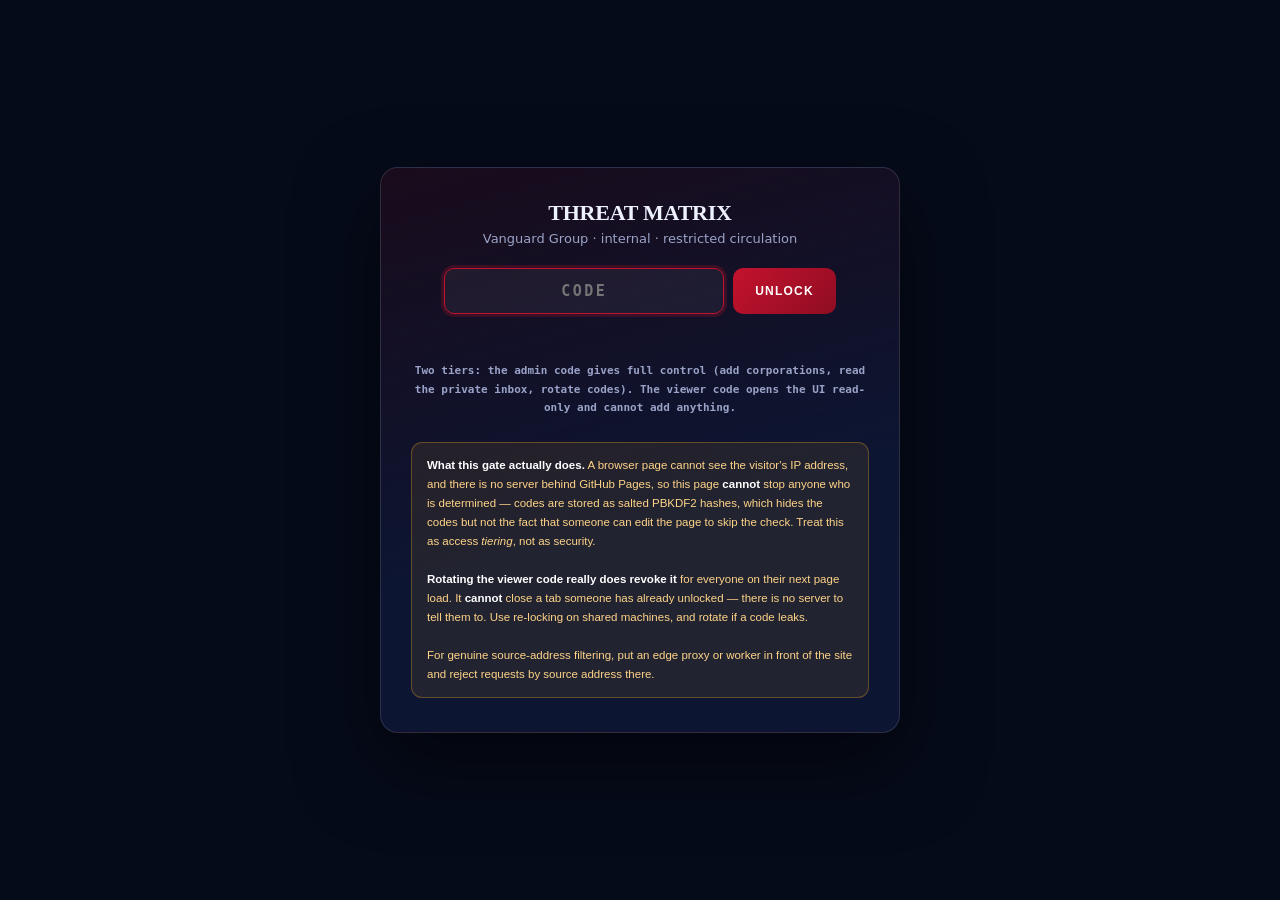
==== commit 4af514ce: "feat: two-tier access codes, code rotation, encrypted private inbox Replace the single passcode with" ====
--- a/threat.html
+++ b/threat.html
@@ -31,6 +31,28 @@
     background:rgba(255,176,32,.09);border:1px solid rgba(255,176,32,.3);
     font:500 11.5px/1.65 Inter,Arial,sans-serif;color:#ffd489}
   .gate-warn b{color:#fff}
+  .gate-hint{margin-top:14px;font:600 11px/1.7 ui-monospace,monospace;color:var(--muted)}
+
+  /* ---- role badge + admin console ---- */
+  .role-badge{display:inline-flex;align-items:center;gap:7px;padding:6px 13px;border-radius:999px;
+    font:800 10px/1 Inter,Arial,sans-serif;letter-spacing:.14em;color:#fff}
+  .role-badge.admin{background:linear-gradient(90deg,#C4122E,#8f0d22)}
+  .role-badge.viewer{background:rgba(90,110,160,.35);border:1px solid rgba(150,175,235,.4);color:#cfe0ff}
+  .console{border-radius:15px;padding:19px 22px;margin-bottom:20px;
+    background:linear-gradient(150deg,rgba(196,18,46,.12),rgba(13,22,51,.94) 62%);
+    border:1px solid rgba(196,18,46,.4)}
+  .console h3{margin:0 0 4px;font-size:16px}
+  .console .lead{margin:0 0 15px;color:#c9cfe8;font:500 12.5px/1.7 Inter,Arial,sans-serif}
+  .console-grid{display:grid;gap:11px;grid-template-columns:repeat(auto-fit,minmax(220px,1fr));align-items:end}
+  .inbox-item{padding:12px 14px;border-radius:11px;background:rgba(0,0,0,.34);
+    border:1px solid rgba(255,255,255,.13);margin-bottom:9px}
+  .inbox-item .meta{font:600 10.5px/1.5 ui-monospace,monospace;color:var(--muted);margin-bottom:6px}
+  .inbox-item .body{font:600 12px/1.7 ui-monospace,monospace;color:#b9ffd6;white-space:pre-wrap;word-break:break-word}
+  .inbox-item .body.locked{color:#ff8fa8}
+  .viewer-lock{display:flex;gap:10px;align-items:center;padding:12px 15px;border-radius:11px;margin-bottom:18px;
+    background:rgba(90,110,160,.13);border:1px solid rgba(150,175,235,.34);
+    font:600 12px/1.6 Inter,Arial,sans-serif;color:#cfe0ff}
+  .viewer-lock b{color:#fff}
 
   .mx{max-width:1240px;margin:0 auto;padding:30px 20px 70px}
   .mx-head{display:flex;flex-wrap:wrap;gap:14px;align-items:center;justify-content:space-between;margin-bottom:24px}
@@ -145,16 +167,24 @@
     <h1>THREAT MATRIX</h1>
     <p class="gate-sub">Vanguard Group &middot; internal &middot; restricted circulation</p>
     <div class="gate-row">
-      <input id="pw" type="password" autocomplete="off" placeholder="PASSCODE" aria-label="Passcode">
+      <input id="pw" type="password" autocomplete="off" placeholder="CODE" aria-label="Access code">
       <button id="go" type="button">UNLOCK</button>
     </div>
     <p class="gate-msg" id="msg"></p>
+    <p class="gate-hint">Two tiers: the <b>admin code</b> gives full control (add corporations, read the
+      private inbox, rotate codes). The <b>viewer code</b> opens the UI read-only and cannot add anything.</p>
     <div class="gate-warn">
-      <b>What this gate actually does.</b> A browser page cannot see the visitor's IP address, so this
-      gate <b>cannot</b> enforce a real network restriction &mdash; anything enforced in client-side
-      JavaScript can be bypassed by anyone who opens the source. Treat this as a speed bump and a plain
-      warning label, not as security. For genuine source-address filtering, put an edge proxy or worker in
-      front of the site and reject requests by source address there.
+      <b>What this gate actually does.</b> A browser page cannot see the visitor's IP address, and there
+      is no server behind GitHub Pages, so this page <b>cannot</b> stop anyone who is determined &mdash; codes
+      are stored as salted PBKDF2 hashes, which hides the codes but not the fact that someone can edit
+      the page to skip the check. Treat this as access <i>tiering</i>, not as security.
+      <br><br>
+      <b>Rotating the viewer code really does revoke it</b> for everyone on their next page load. It
+      <b>cannot</b> close a tab someone has already unlocked &mdash; there is no server to tell them to. Use
+      re-locking on shared machines, and rotate if a code leaks.
+      <br><br>
+      For genuine source-address filtering, put an edge proxy or worker in front of the site and
+      reject requests by source address there.
     </div>
   </div>
 </div>
@@ -167,8 +197,45 @@
         <h1 class="mx-title">Threat Matrix</h1>
         <div class="mx-meta" id="mxMeta">loading&hellip;</div>
       </div>
-      <button class="mx-lock" id="relock" type="button">&#9670; RE-LOCK</button>
+      <div style="display:flex;gap:10px;align-items:center">
+        <span class="role-badge viewer" id="roleBadge">LOCKED</span>
+        <button class="mx-lock" id="relock" type="button">&#9670; LOG OUT</button>
+      </div>
     </div>
+
+    <div class="viewer-lock hidden" id="viewerLock">
+      <span style="font-size:17px">&#128274;</span>
+      <span><b>Viewer access.</b> You can read every dossier, but adding corporations, reading the private
+      inbox and rotating codes are admin-only. Ask the admin for an admin code if you need them.</span>
+    </div>
+
+    <section class="console hidden" id="adminConsole">
+      <h3>&#9670; ADMIN CONSOLE</h3>
+      <p class="lead">
+        Codes are PBKDF2-SHA256 (210k iterations) and only their hashes are published. The inbox is
+        sealed with AES-256-GCM under a key derived from your admin code, so its contents are unreadable
+        to anyone without it &mdash; including from the raw JSON file.
+      </p>
+      <div class="console-grid">
+        <div class="fld"><label>SEAL A MESSAGE TO THE PRIVATE INBOX</label>
+          <input id="inHint" placeholder="short label, e.g. 'new viewer code'"></div>
+        <div class="fld" style="grid-column:span 2"><label>MESSAGE (sealed with your admin code)</label>
+          <input id="inText" placeholder="e.g. New viewer code: ABCD-1234"></div>
+        <div class="fld"><label>&nbsp;</label>
+          <button class="btn" id="inSeal" type="button">SEAL MESSAGE</button></div>
+      </div>
+      <p class="add-msg" id="inMsg"></p>
+      <div style="margin-top:16px"><h5 style="margin:0 0 10px;font:800 10px/1.4 Inter,Arial,sans-serif;letter-spacing:.15em;color:var(--muted)">PRIVATE INBOX</h5>
+        <div id="inboxList"><p class="mx-meta">loading…</p></div>
+      </div>
+      <div style="margin-top:16px"><h5 style="margin:0 0 10px;font:800 10px/1.4 Inter,Arial,sans-serif;letter-spacing:.15em;color:var(--muted)">CODE MANAGEMENT</h5>
+        <div class="add-actions">
+          <button class="btn ghost sm" id="mgrOut" type="button">OPEN CODE MANAGEMENT</button>
+          <span class="mx-meta" id="mgrInfo"></span>
+        </div>
+        <pre id="mgrOutPre" style="margin-top:11px;padding:12px;border-radius:10px;background:rgba(0,0,0,.42);border:1px solid rgba(255,255,255,.14);font:600 11.5px/1.7 ui-monospace,monospace;color:#b9ffd6;white-space:pre-wrap;word-break:break-all"></pre>
+      </div>
+    </section>
 
     <section class="threat">
       <h3>&#9888; GROUP THREAT ASSESSMENT</h3>
@@ -176,7 +243,7 @@
       <div class="axes" id="threatAxes"></div>
     </section>
 
-    <section class="add">
+    <section class="add" id="addSection">
       <h3>&#10133; ADD A CORPORATION</h3>
       <p class="lead">
         Type a corporation ID (the number in <code>ahousedividedgame.com/corporations/<b>ID</b></code>)
@@ -229,55 +296,131 @@
 <script>
 (function () {
   'use strict';
-  // SHA-256 of the passcode. The plaintext passcode is never stored in this file.
-  var PW_HASH = '75bc1bc63fd61e6882198b454a2a4ad321d452ae698954132d033514d502a3bb';
-  var SESSION_KEY = 'vg.thread.unlocked';
+  // ---- access control -------------------------------------------------------------
+  // Codes are NEVER stored here. data/auth.json holds only PBKDF2-SHA256 hashes plus
+  // the salt. We recompute a candidate's hash and compare against the right tier.
+  // ROLE drives the whole UI: 'admin' may add corps / read inbox / manage codes,
+  // 'viewer' is read-only.
+  var SESSION_KEY = 'vg.thread.session';
   var $ = function (s) { return document.querySelector(s); };
+  var ROLE = null;
+  var AUTH = null;
+  var PBKDF2_ITER = 210000;
   var THREAT_FLAG = {
     defense: '<span style="color:#ff8fa8">&#9679; MILITARY</span>',
     chemical_industries: '<span style="color:#ff8fa8">&#9679; BIOCHEM</span>',
     healthcare: '<span style="color:#ff8fa8">&#9679; BIOCHEM</span>'
   };
 
-  // Hex-encode the digest BYTES. (An earlier version base64-encoded the digest and then
-  // hex-encoded those characters, which can never equal a real SHA-256 hex digest.)
-  function sha256(str) {
-    return crypto.subtle.digest('SHA-256', new TextEncoder().encode(str)).then(function (buf) {
-      var b = new Uint8Array(buf), hex = '';
-      for (var i = 0; i < b.length; i++) hex += ('0' + b[i].toString(16)).slice(-2);
-      return hex;
+  function b64u8(buf) {
+    var b = new Uint8Array(buf), s = '';
+    for (var i = 0; i < b.length; i++) s += String.fromCharCode(b[i]);
+    return btoa(s);
+  }
+  function unb64u8(s) {
+    var bin = atob(s), out = new Uint8Array(bin.length);
+    for (var i = 0; i < bin.length; i++) out[i] = bin.charCodeAt(i);
+    return out;
+  }
+  // PBKDF2-SHA256, 32 bytes, base64 - byte-for-byte what tools/auth.mjs computes.
+  function pbkdf2(password, saltB64, iterations) {
+    var enc = new TextEncoder();
+    return crypto.subtle.importKey('raw', enc.encode(password), 'PBKDF2', false, ['deriveBits'])
+      .then(function (key) {
+        return crypto.subtle.deriveBits(
+          { name: 'PBKDF2', salt: unb64u8(saltB64), iterations: iterations, hash: 'SHA-256' },
+          key, 256);
+      })
+      .then(b64u8);
+  }
+  function inboxKey(saltB64, adminCode) {
+    return pbkdf2('inbox|' + adminCode, saltB64, PBKDF2_ITER).then(function (bits) {
+      return crypto.subtle.importKey('raw', unb64u8(bits), { name: 'AES-GCM' }, false, ['decrypt']);
     });
   }
-
-  function unlock() {
+  // constant-time-ish compare so a wrong code cannot be probed a character at a time
+  function safeEq(a, b) {
+    if (typeof a !== 'string' || typeof b !== 'string' || a.length !== b.length) return false;
+    var diff = 0;
+    for (var i = 0; i < a.length; i++) diff |= a.charCodeAt(i) ^ b.charCodeAt(i);
+    return diff === 0;
+  }
+
+  function setRole(role) {
+    ROLE = role;
+    var badge = $('#roleBadge');
+    badge.textContent = role === 'admin' ? 'ADMIN · FULL CONTROL' : 'VIEWER · READ ONLY';
+    badge.className = 'role-badge ' + (role === 'admin' ? 'admin' : 'viewer');
+    $('#adminConsole').classList.toggle('hidden', role !== 'admin');
+    $('#viewerLock').classList.toggle('hidden', role === 'admin');
+    // viewer must not be able to add corporations
+    $('#addSection').classList.toggle('hidden', role !== 'admin');
+    document.querySelectorAll('.viewer-blocked').forEach(function (el) { el.remove(); });
+  }
+
+  function unlock(r) {
     $('#gate').classList.add('hidden');
     $('#matrix').classList.remove('hidden');
+    setRole(r);
+    try { sessionStorage.setItem(SESSION_KEY, r); } catch (e) {}
     load();
-  }
-  function lock() {
+    if (r === 'admin') loadInbox();
+  }
+  function logout() {
     try { sessionStorage.removeItem(SESSION_KEY); } catch (e) {}
+    ROLE = null;
     $('#matrix').classList.add('hidden');
     $('#gate').classList.remove('hidden');
     $('#pw').value = '';
-  }
+    $('#inboxList').innerHTML = '';
+    $('#inMsg').textContent = '';
+    $('#mgrOutPre').textContent = '';
+    $('#aPreview').innerHTML = '';
+    $('#aOut').style.display = 'none';
+    setRole('viewer');
+    $('#pw').focus();
+  }
+
   function attempt() {
     var v = $('#pw').value.trim(), msg = $('#msg');
-    if (!v) { msg.textContent = 'Enter the passcode.'; msg.classList.remove('ok'); return; }
-    sha256(v).then(function (h) {
-      if (h === PW_HASH) {
-        msg.textContent = 'ACCESS GRANTED'; msg.classList.add('ok');
-        try { sessionStorage.setItem(SESSION_KEY, '1'); } catch (e) {}
-        setTimeout(unlock, 220);
+    if (!v) { msg.textContent = 'Enter your code.'; msg.classList.remove('ok'); return; }
+    if (!AUTH) { msg.textContent = 'Loading access config…'; return; }
+    msg.textContent = 'Checking…'; msg.classList.remove('ok');
+    var salt = AUTH.salt, iter = AUTH.iterations || PBKDF2_ITER;
+    pbkdf2(v, salt, iter).then(function (h) {
+      if (safeEq(h, AUTH.admin.hash)) {
+        ADMIN_CODE = v; // in-memory only; enables inbox seal/decrypt for this tab
+        msg.textContent = 'ACCESS GRANTED — admin'; msg.classList.add('ok');
+        unlock('admin');
+      } else if (safeEq(h, AUTH.viewer.hash)) {
+        ADMIN_CODE = null;
+        msg.textContent = 'ACCESS GRANTED — viewer (read only)'; msg.classList.add('ok');
+        unlock('viewer');
       } else {
-        msg.textContent = 'ACCESS DENIED - incorrect passcode.';
+        ADMIN_CODE = null;
+        msg.textContent = 'ACCESS DENIED — code does not match any tier.';
         msg.classList.remove('ok');
         $('#pw').select();
       }
-    }).catch(function () { msg.textContent = 'Could not verify (needs a secure context).'; });
+    }).catch(function (e) {
+      msg.textContent = 'Could not verify: ' + e.message;
+    });
   }
   $('#go').addEventListener('click', attempt);
   $('#pw').addEventListener('keydown', function (e) { if (e.key === 'Enter') attempt(); });
-  $('#relock').addEventListener('click', lock);
+  $('#relock').addEventListener('click', logout);
+
+  function loadAuth() {
+    if (location.protocol === 'file:') { $('#mxMeta').textContent = 'Open over http(s) to load data.'; return Promise.reject(); }
+    return fetch('data/auth.json?t=' + Date.now(), { cache: 'no-store' })
+      .then(function (r) { if (!r.ok) throw new Error('HTTP ' + r.status); return r.json(); })
+      .then(function (a) { AUTH = a; PBKDF2_ITER = a.iterations || PBKDF2_ITER; return a; })
+      .catch(function (e) {
+        $('#msg').textContent = 'Access config unavailable (' + e.message + ').';
+        throw e;
+      });
+  }
+  loadAuth().catch(function () {});
 
   // ---------- formatting ----------
   var fmt = function (n) {
@@ -297,6 +440,120 @@
   var kv = function (k, v, cls) {
     return '<div class="kv"><span>' + k + '</span><b class="' + (cls || '') + '">' + v + '</b></div>';
   };
+
+  // ---- private inbox (AES-256-GCM, key derived from the ADMIN code) ----
+  var INBOX = [];
+  var ADMIN_CODE = null; // held only in memory, never persisted
+  function inMsg(t, cls) {
+    var m = $('#inMsg');
+    m.textContent = t;
+    m.className = 'add-msg' + (cls ? ' ' + cls : '');
+  }
+
+  function decryptMsg(m) {
+    if (!ADMIN_CODE || !AUTH) return Promise.resolve(null);
+    return inboxKey(AUTH.salt, ADMIN_CODE)
+      .then(function (key) {
+        // WebCrypto expects the GCM auth tag APPENDED to the ciphertext; auth.json
+        // stores them separately, so concatenate before decrypting.
+        var ct = unb64u8(m.ct), tag = unb64u8(m.tag);
+        var buf = new Uint8Array(ct.length + tag.length);
+        buf.set(ct, 0);
+        buf.set(tag, ct.length);
+        return crypto.subtle.decrypt({ name: 'AES-GCM', iv: unb64u8(m.iv), tagLength: 128 }, key, buf);
+      })
+      .then(function (buf) { return new TextDecoder().decode(buf); })
+      .catch(function () { return null; }); // sealed with a different admin code
+  }
+
+  function renderInbox() {
+    var box = $('#inboxList');
+    if (!box) return;
+    if (!INBOX.length) { box.innerHTML = '<p class="mx-meta">Inbox is empty.</p>'; return; }
+    box.innerHTML = INBOX.slice().reverse().map(function (m) {
+      return '<div class="inbox-item"><div class="meta">' +
+        esc(m.at) + ' · viewer epoch ' + esc(m.epoch) + ' · sealed with admin epoch ' + esc(m.sealedWithAdminEpoch) +
+        (m.plainHint ? ' · "' + esc(m.plainHint) + '"' : '') +
+        ' · <span id="msg-' + esc(m.id) + '">decrypting…</span></div>' +
+        '<div class="body locked" data-for="' + esc(m.id) + '">• • •</div></div>';
+    }).join('');
+    INBOX.forEach(function (m) {
+      decryptMsg(m).then(function (txt) {
+        var el = document.querySelector('[data-for="' + m.id + '"]');
+        var st = document.getElementById('msg-' + m.id);
+        if (txt === null) {
+          if (el) { el.classList.remove('locked'); el.textContent = '(sealed with a different admin code — cannot decrypt)'; }
+          if (st) st.textContent = 'undecryptable';
+        } else {
+          if (el) { el.classList.remove('locked'); el.textContent = txt; }
+          if (st) st.textContent = 'decrypted';
+        }
+      });
+    });
+  }
+
+  function loadInbox() {
+    fetch('data/inbox.json?t=' + Date.now(), { cache: 'no-store' })
+      .then(function (r) { return r.ok ? r.json() : { messages: [] }; })
+      .then(function (d) { INBOX = d.messages || []; renderInbox(); })
+      .catch(function () { INBOX = []; renderInbox(); });
+  }
+
+  $('#inSeal').addEventListener('click', function () {
+    var text = $('#inText').value.trim();
+    if (!text) { inMsg('Nothing to seal.', 'err'); return; }
+    if (!ADMIN_CODE || !AUTH) { inMsg('Re-enter your admin code to seal.', 'err'); return; }
+    inboxKey(AUTH.salt, ADMIN_CODE).then(function (bits) {
+      return crypto.subtle.importKey('raw', unb64u8(bits), { name: 'AES-GCM' }, false, ['encrypt']);
+    }).then(function (key) {
+      var iv = crypto.getRandomValues(new Uint8Array(12));
+      return crypto.subtle.encrypt({ name: 'AES-GCM', iv: iv }, key, new TextEncoder().encode(text))
+        .then(function (buf) {
+          var b = new Uint8Array(buf);
+          var tag = b.slice(b.length - 16), ct = b.slice(0, b.length - 16);
+          return { id: Math.random().toString(16).slice(2, 10), at: new Date().toISOString(),
+            epoch: AUTH.viewer.epoch, sealedWithAdminEpoch: AUTH.admin.epoch,
+            plainHint: $('#inHint').value.trim() || null,
+            iv: b64u8(iv), ct: b64u8(ct), tag: b64u8(tag) };
+        });
+    }).then(function (m) {
+      INBOX.push(m);
+      renderInbox();
+      $('#inText').value = ''; $('#inHint').value = '';
+      inMsg('Sealed in this browser. Commit data/inbox.json to publish it to other admins.', 'ok');
+    }).catch(function (e) { inMsg('Seal failed: ' + e.message, 'err'); });
+  });
+
+  // ---- code management: the browser cannot write to the repo, so it emits
+  //      ready-to-run commands + the resulting auth.json patch for the admin.
+  $('#mgrOut').addEventListener('click', function () {
+    var adminHash = AUTH ? AUTH.admin.hash : '';
+    var salt = AUTH ? AUTH.salt : '';
+    var pre = $('#mgrOutPre');
+    pre.textContent = [
+      '# Run these from the repo root. The browser cannot write files, so copy/paste.',
+      '',
+      '# 1) Revoke every viewer code and mint a new one (everyone holding the old',
+      '#    one is locked out on their next page load):',
+      'node tools/auth.mjs rotate-viewer',
+      '',
+      '# 2) Change the admin code (the old admin code stops working immediately, and',
+      '#    inbox messages sealed with it become unreadable):',
+      'node tools/auth.mjs set-admin',
+      '',
+      '# 3) Seal a message into the private inbox:',
+      'node tools/auth.mjs inbox --hint "new viewer code" --text "New viewer code: XXXX-XXXX"',
+      '',
+      '# 4) Commit so the site picks the changes up:',
+      'git add data/auth.json data/inbox.json',
+      'git commit -m "chore: rotate access codes"',
+      'git push',
+      '',
+      '# current salt   : ' + salt,
+      '# current admin  : epoch ' + (AUTH ? AUTH.admin.epoch : '?') + ', hash ' + adminHash.slice(0, 16) + '…',
+      '# current viewer : epoch ' + (AUTH ? AUTH.viewer.epoch : '?') + ', hash ' + (AUTH ? AUTH.viewer.hash.slice(0, 16) : '') + '…',
+    ].join('\n');
+  });
 
   // ---------- intelligence data ----------
   var DATA = null, CORPS = null, FX = null;
@@ -667,8 +924,13 @@
     if (navigator.clipboard) navigator.clipboard.writeText(full).catch(function () {});
   });
 
+  // Restore the session for this tab only. Note that a restored ADMIN session has no
+  // admin code in memory, so the inbox stays sealed until the code is re-entered.
   if (location.protocol !== 'file:') {
-    try { if (sessionStorage.getItem(SESSION_KEY) === '1') unlock(); } catch (e) {}
+    try {
+      var sess = sessionStorage.getItem(SESSION_KEY);
+      if (sess === 'admin' || sess === 'viewer') unlock(sess);
+    } catch (e) {}
   }
   $('#pw').focus();
 })();
